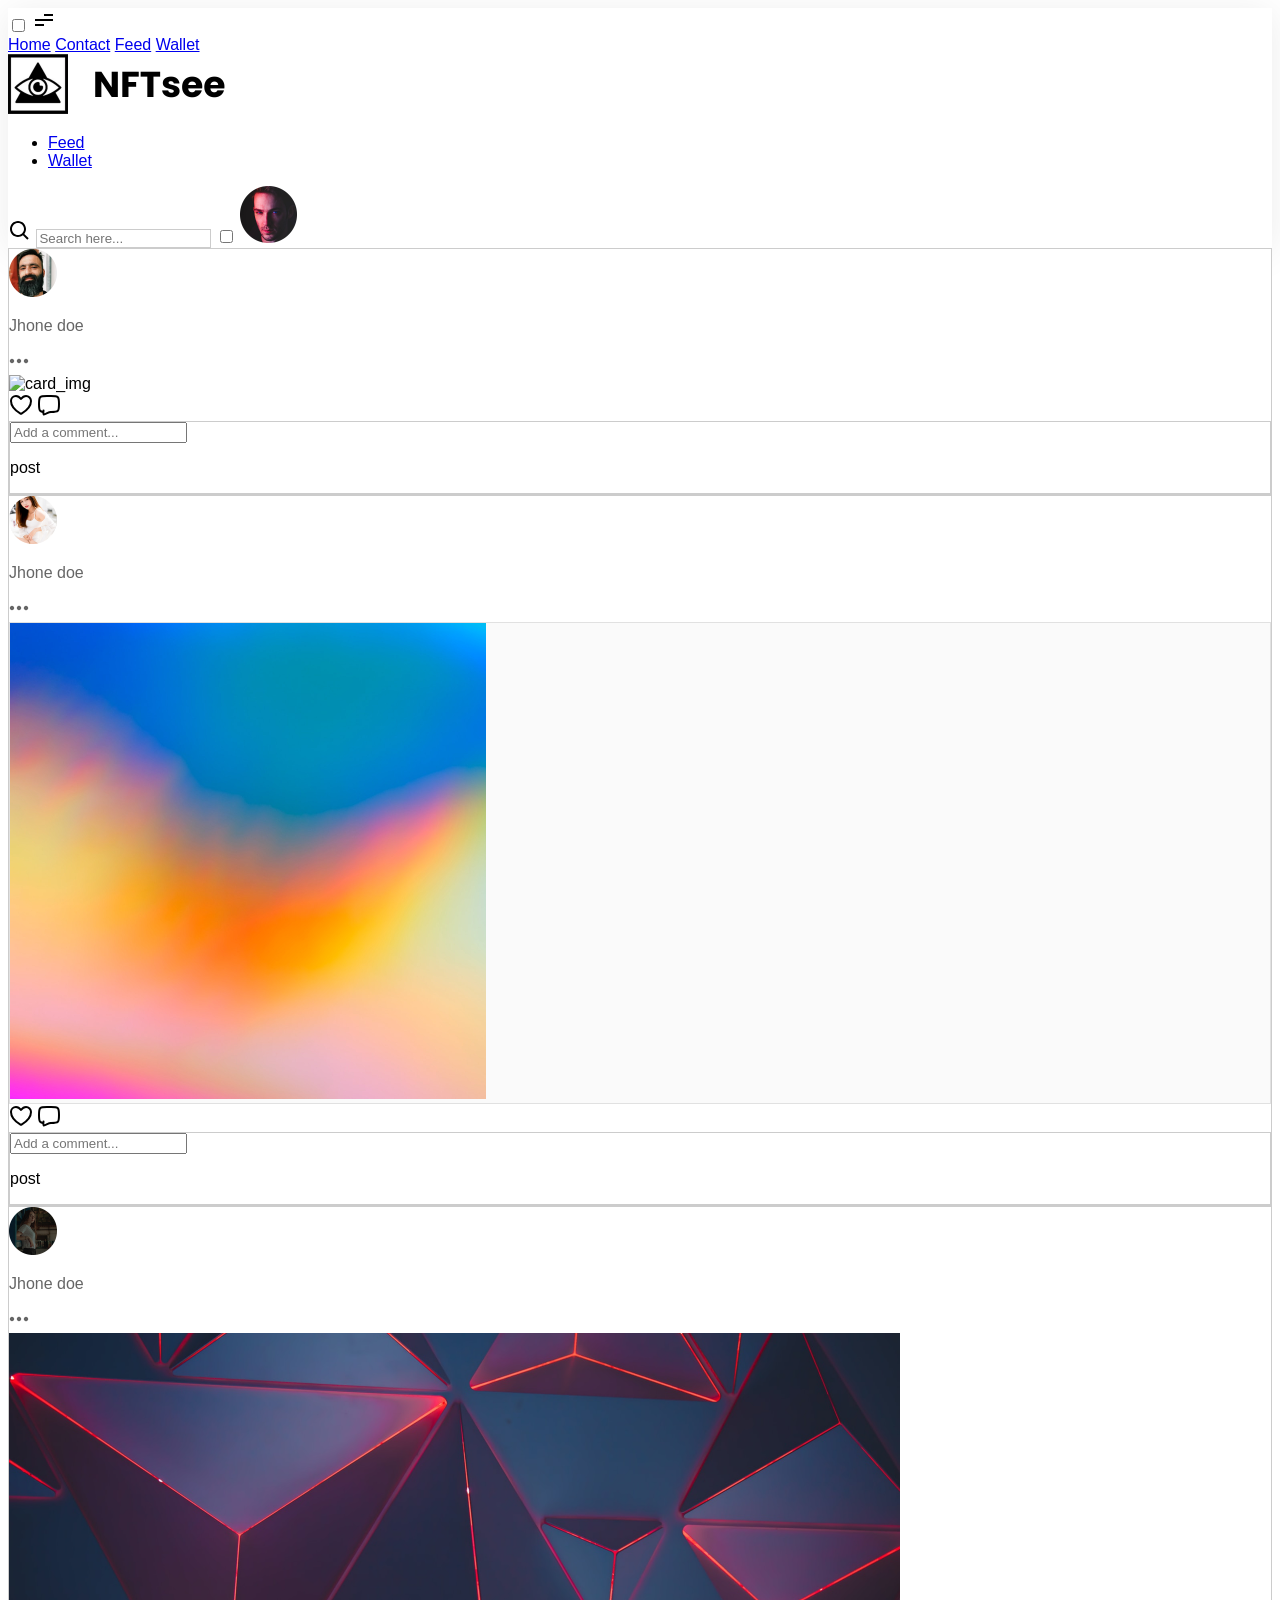
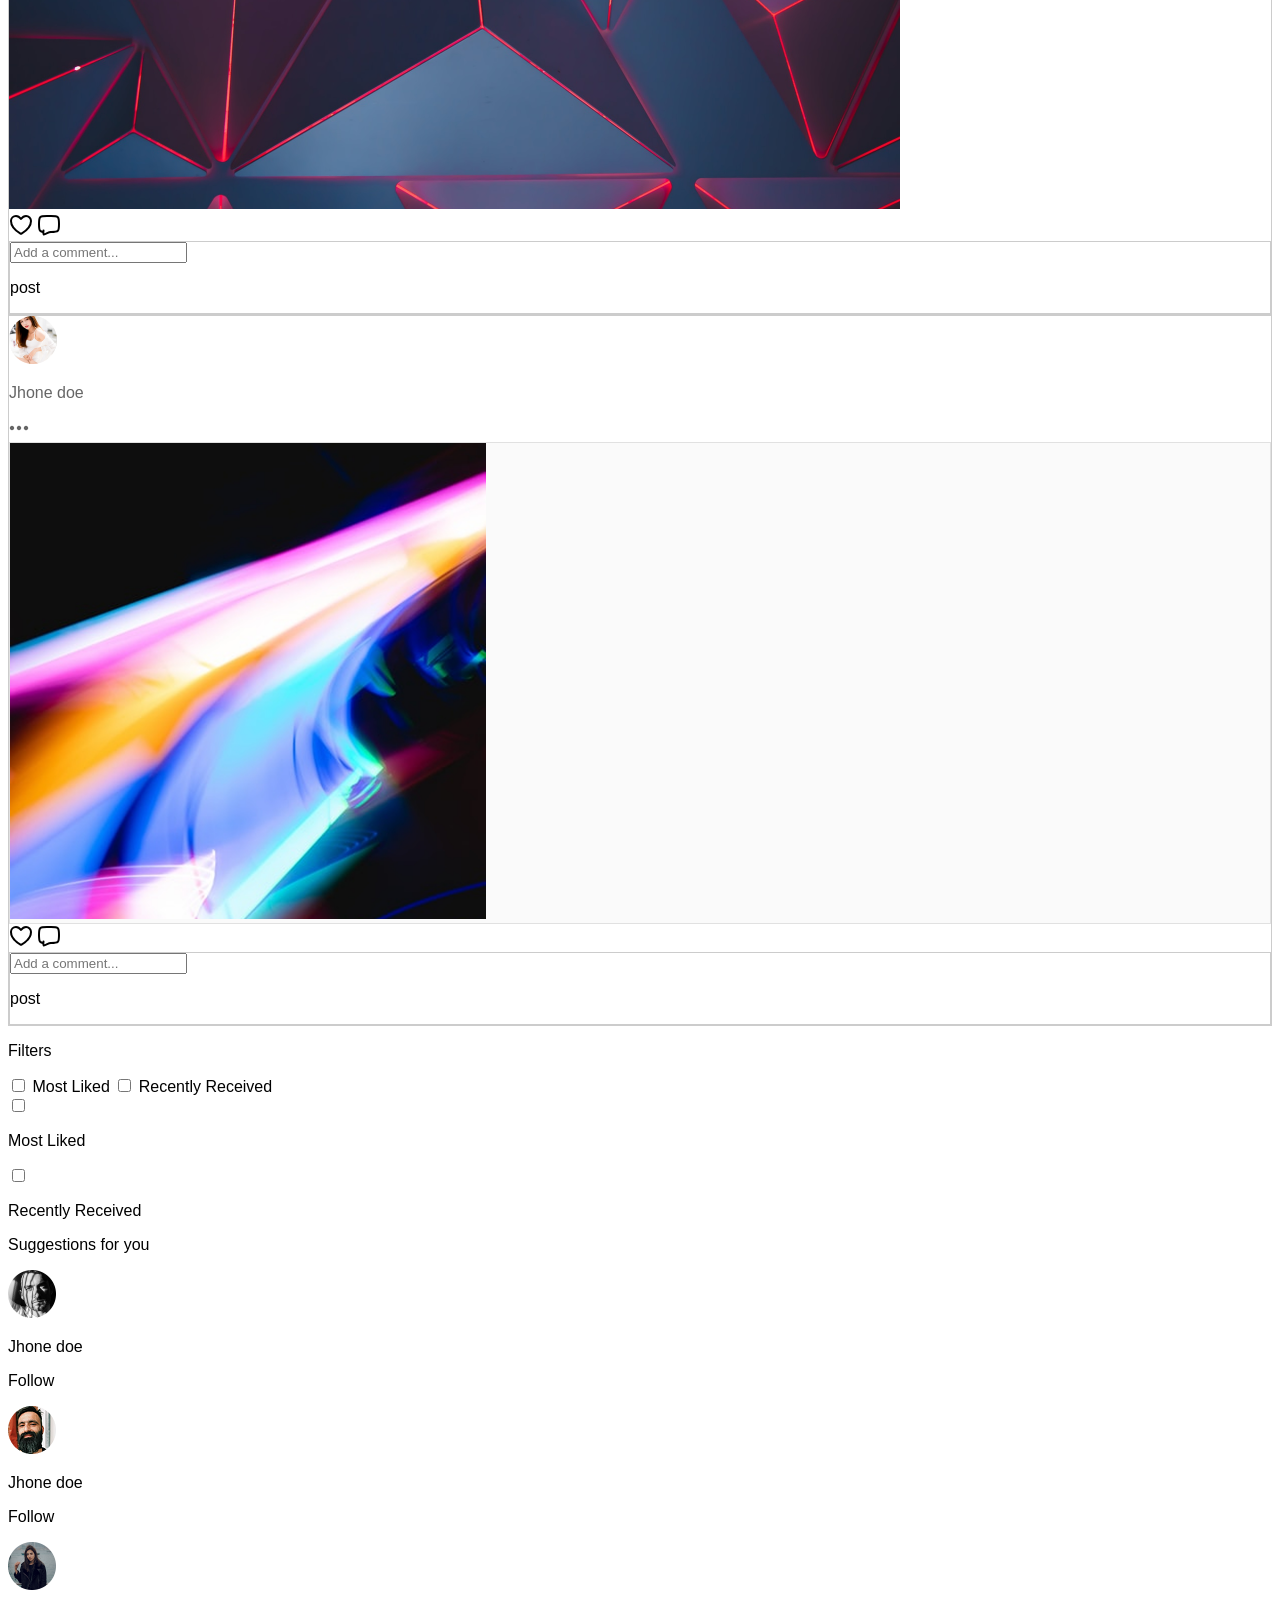
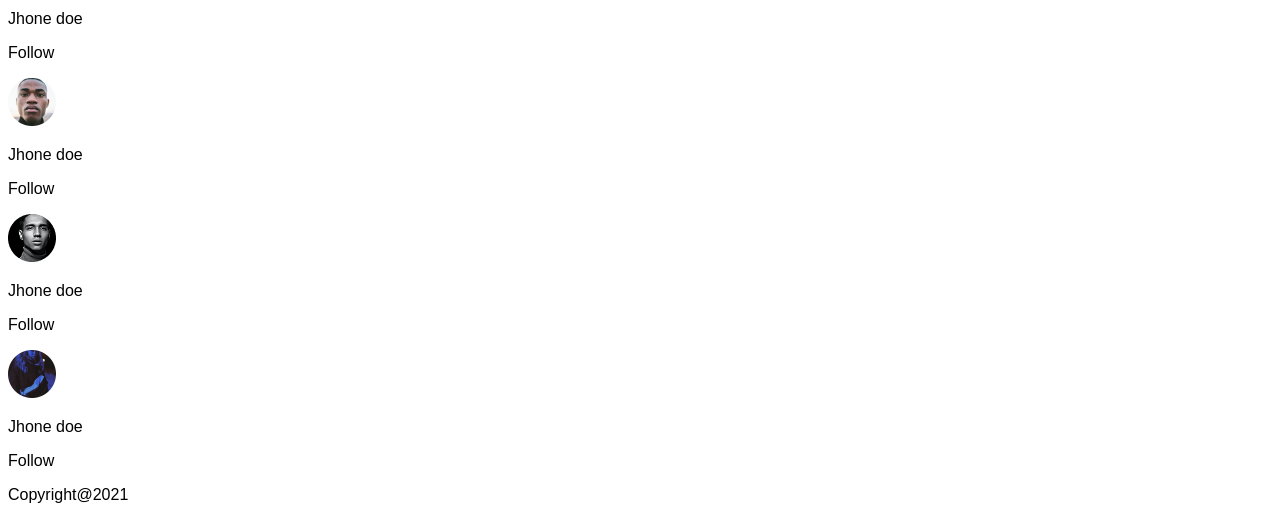
==== index.html @ dd286776 "hover on follow btn changed" ====
<!DOCTYPE html>
<html lang="en">

<head>
    <meta charset="UTF-8">
    <meta name="viewport" content="width=device-width, initial-scale=1.0">
    <title>My Feed</title>
    <link rel="stylesheet" href="assets/css/style.css">
    <link rel="icon" type="images/svg" href="assets/images/favicon.svg">
    <script src="https://cdn.jsdelivr.net/npm/@tailwindcss/browser@4"></script>
</head>

<body class="font-poppins">
    <header class="pt-[17px] pb-[18px] shadow-[0px_4px_35px_0px_#00000014]">
        <div class="container max-w-[1362px] w-full mx-auto px-4  flex items-center justify-between">
            <div class="h-left flex items-center ">
                <!-- hamburg -->
                <!-- <img class="hb lg:hidden mr-2" src="assets/images/hamburg.png" alt="hamburg" width="24" height="24"> -->
                <div class="lg:hidden">
                    <!-- Checkbox -->
                    <input type="checkbox" id="menu-toggle" class="sr-only peer">

                    <!-- Your hamburger image -->
                    <label for="menu-toggle" class="cursor-pointer relative z-[100]">
                        <img class="hb" src="assets/images/hamburg.png" alt="Menu" width="24" height="24">
                    </label>
                    <!-- Full-screen menu -->
                    <div class="hidden peer-checked:flex
               fixed inset-0 z-50
               bg-slate-100
               flex-col items-center justify-center gap-8 w-[50%]">
                        <a href="#"
                            class="opacity-[60%] hover:text-black hover:opacity-[100%] transition duration-300">Home</a>
                        <a href="#"
                            class="opacity-[60%] hover:text-black hover:opacity-[100%] transition duration-300">Contact</a>
                        <a href="#"
                            class="opacity-[60%] hover:text-black hover:opacity-[100%] transition duration-300">Feed</a>
                        <a href="#"
                            class="opacity-[60%] hover:text-black hover:opacity-[100%] transition duration-300">Wallet</a>
                    </div>
                </div>
                <!-- logo -->
                <a href="" class="logo"><img class="lg:w-[218px] h-auto" src="assets/images/logo.png" alt="logo"
                        width="218" height="60"></a>
                <ul
                    class="h-link hidden lg:flex ms-[63px] gap-[59px] text-lg font-normal leading-none tracking-normal ">
                    <li><a class="opacity-[60%] hover:text-black hover:opacity-[100%] transition duration-300"
                            href="#">Feed</a></li>
                    <li><a class="opacity-[60%] hover:text-black hover:opacity-[100%] transition duration-300"
                            href="#">Wallet</a></li>
                </ul>
            </div>
            <div class="h-right flex items-center gap-[25px]">
                <img class="hidden search_icon" src="assets/images/search.svg" alt="search_svg">
                <input
                    class="min-w-[315px] w-full rounded-[25.5px] py-2 px-6 text-lg hidden lg:block font-normal leading-[100%] h-[43px]"
                    type="text" placeholder="Search here...">
                <label
                    class="relative inline-block sm:min-w-[40px] sm:h-[23px] min-w-[25px] h-[14.38px] cursor-pointer">
                    <!-- Checkbox -->
                    <input type="checkbox" class="peer sr-only">
                    <!-- Switch background -->
                    <span
                        class="absolute inset-0 rounded-full bg-[#F0F0F0] transition-colors duration-300 peer-checked:bg-black"></span>
                    <!-- Circle -->
                    <span
                        class="absolute left-[2px] sm:top-[2px] size-[14.38px] sm:size-[19px] rounded-full bg-black transition-transform duration-300 sm:peer-checked:translate-x-[17px] peer-checked:translate-x-[8px]"></span>
                </label>
                <img class="user_img cursor-pointer" src="assets/images/h-img.png" alt="nav_img" width="57" height="57">
            </div>
        </div>
    </header>
    <main class="bg-[#F8F8F8]">
        <div class="main-son container max-w-[1362px] w-full mx-auto flex gap-[40px] px-4 pt-[49px]">
            <div class="m-left flex gap-4 lg:gap-[31px] flex-col">
                <!-- card 1 -->
                <div
                    class=" card container max-w-[951px] px-[29px] pt-[26px] pb-[37px] border-0 border-solid border-[#00000033]">
                    <div class="card-head flex justify-between mb-[33px]">
                        <div class="name-photo flex items-center gap-[17px]">
                            <img class="" src="assets/images/c1.png" alt="Jhone doe" width="48" height="48">
                            <p class="username text-lg leading-[150%]">Jhone doe</p>
                        </div>
                        <img src="assets/images/c1.svg" alt="more_option">
                    </div>
                    <div class="card-body">
                        <img class="max-w-[891px] w-full h-auto" src="assets/images/c1_img2.png" alt="card_img"
                            width="891" height="476">
                        <div class="like-comment flex gap-[21px] mt-[17px] mb-6">
                            <svg width="24" height="24" viewBox="0 0 24 24" fill="none"
                                xmlns="http://www.w3.org/2000/svg">
                                <path
                                    d="M7 3C4.239 3 2 5.216 2 7.95C2 10.157 2.875 15.395 11.488 20.69C11.6423 20.7839 11.8194 20.8335 12 20.8335C12.1806 20.8335 12.3577 20.7839 12.512 20.69C21.125 15.395 22 10.157 22 7.95C22 5.216 19.761 3 17 3C14.239 3 12 6 12 6C12 6 9.761 3 7 3Z"
                                    stroke="black" stroke-width="2" stroke-linecap="round" stroke-linejoin="round" />
                            </svg>
                            <svg width="24" height="24" viewBox="0 0 24 24" fill="none"
                                xmlns="http://www.w3.org/2000/svg">
                                <path
                                    d="M14 19C17.771 19 19.657 19 20.828 17.828C22 16.657 22 14.771 22 11C22 7.229 22 5.343 20.828 4.172C19.657 3 17.771 3 14 3H10C6.229 3 4.343 3 3.172 4.172C2 5.343 2 7.229 2 11C2 14.771 2 16.657 3.172 17.828C3.825 18.482 4.7 18.771 6 18.898"
                                    stroke="black" stroke-width="2" stroke-linecap="round" stroke-linejoin="round" />
                                <path
                                    d="M14 19C12.764 19 11.402 19.5 10.159 20.145C8.161 21.182 7.162 21.701 6.67 21.37C6.178 21.04 6.271 20.015 6.458 17.966L6.5 17.5"
                                    stroke="black" stroke-width="2" stroke-linecap="round" />
                            </svg>
                        </div>
                        <div
                            class="comment max-w-[891px] w-full py-[7px] px-6 font-normal text-lg  flex justify-between rounded-[25.5px]">
                            <input class="outline-none font-normal text-lg leading-[150%]" type="text"
                                placeholder="Add a comment...">
                            <p
                                class="text-[#1A9FFF] font-normal leading-[150%] hover:text-red-600  hover:cursor-pointer transition duration-300 lg:text-lg">
                                post</p>
                        </div>
                    </div>
                </div>
                <!-- card 2 -->
                <div
                    class=" card s-card container max-w-[951px] px-[29px] pt-[25px] pb-[36px] border-0 border-solid border-[#00000033]">
                    <div class="card-head flex justify-between mb-[33px]">
                        <div class="name-photo flex items-center gap-[17px]">
                            <img class="" src="assets/images/c2.png" alt="Jhone doe" width="48" height="48">
                            <p class="username text-lg leading-[150%]">Jhone doe</p>
                        </div>
                        <img src="assets/images/c1.svg" alt="more_option">
                    </div>
                    <div class="card-body">
                        <div class="card_img_parent max-w-[889px] w-full flex justify-center">
                            <img class="" src="assets/images/c2_img2.png" alt="card_img" width="476" height="476">
                        </div>
                        <div class="like-comment flex gap-[21px] mt-[17px] mb-6">
                            <svg width="24" height="24" viewBox="0 0 24 24" fill="none"
                                xmlns="http://www.w3.org/2000/svg">
                                <path
                                    d="M7 3C4.239 3 2 5.216 2 7.95C2 10.157 2.875 15.395 11.488 20.69C11.6423 20.7839 11.8194 20.8335 12 20.8335C12.1806 20.8335 12.3577 20.7839 12.512 20.69C21.125 15.395 22 10.157 22 7.95C22 5.216 19.761 3 17 3C14.239 3 12 6 12 6C12 6 9.761 3 7 3Z"
                                    stroke="black" stroke-width="2" stroke-linecap="round" stroke-linejoin="round" />
                            </svg>
                            <svg width="24" height="24" viewBox="0 0 24 24" fill="none"
                                xmlns="http://www.w3.org/2000/svg">
                                <path
                                    d="M14 19C17.771 19 19.657 19 20.828 17.828C22 16.657 22 14.771 22 11C22 7.229 22 5.343 20.828 4.172C19.657 3 17.771 3 14 3H10C6.229 3 4.343 3 3.172 4.172C2 5.343 2 7.229 2 11C2 14.771 2 16.657 3.172 17.828C3.825 18.482 4.7 18.771 6 18.898"
                                    stroke="black" stroke-width="2" stroke-linecap="round" stroke-linejoin="round" />
                                <path
                                    d="M14 19C12.764 19 11.402 19.5 10.159 20.145C8.161 21.182 7.162 21.701 6.67 21.37C6.178 21.04 6.271 20.015 6.458 17.966L6.5 17.5"
                                    stroke="black" stroke-width="2" stroke-linecap="round" />
                            </svg>


                        </div>
                        <div
                            class="comment max-w-[891px] w-full py-[7px] px-6 font-normal text-lg  flex justify-between rounded-[25.5px]">
                            <input class="outline-none font-normal text-lg leading-[150%]" type="text"
                                placeholder="Add a comment...">
                            <p
                                class="text-[#1A9FFF] font-normal leading-[150%] hover:text-red-600  hover:cursor-pointer transition duration-300">
                                post</p>
                        </div>
                    </div>
                </div>
                <!-- card 3 -->
                <div
                    class=" card container max-w-[951px] px-[29px] pt-[26px] pb-[37px] border-0 border-solid border-[#00000033]">
                    <div class="card-head flex justify-between mb-[33px]">
                        <div class="name-photo flex items-center gap-[17px]">
                            <img class="" src="assets/images/c3.png" alt="Jhone doe" width="48" height="48">
                            <p class="username text-lg leading-[150%]">Jhone doe</p>
                        </div>
                        <img src="assets/images/c1.svg" alt="more_option">
                    </div>
                    <div class="card-body">
                        <img class="max-w-[891px] w-full h-auto" src="assets/images/c3_img2.png" alt="card_img"
                            width="891" height="476">
                        <div class="like-comment flex gap-[21px] mt-[17px] mb-6">
                            <svg width="24" height="24" viewBox="0 0 24 24" fill="none"
                                xmlns="http://www.w3.org/2000/svg">
                                <path
                                    d="M7 3C4.239 3 2 5.216 2 7.95C2 10.157 2.875 15.395 11.488 20.69C11.6423 20.7839 11.8194 20.8335 12 20.8335C12.1806 20.8335 12.3577 20.7839 12.512 20.69C21.125 15.395 22 10.157 22 7.95C22 5.216 19.761 3 17 3C14.239 3 12 6 12 6C12 6 9.761 3 7 3Z"
                                    stroke="black" stroke-width="2" stroke-linecap="round" stroke-linejoin="round" />
                            </svg>
                            <svg width="24" height="24" viewBox="0 0 24 24" fill="none"
                                xmlns="http://www.w3.org/2000/svg">
                                <path
                                    d="M14 19C17.771 19 19.657 19 20.828 17.828C22 16.657 22 14.771 22 11C22 7.229 22 5.343 20.828 4.172C19.657 3 17.771 3 14 3H10C6.229 3 4.343 3 3.172 4.172C2 5.343 2 7.229 2 11C2 14.771 2 16.657 3.172 17.828C3.825 18.482 4.7 18.771 6 18.898"
                                    stroke="black" stroke-width="2" stroke-linecap="round" stroke-linejoin="round" />
                                <path
                                    d="M14 19C12.764 19 11.402 19.5 10.159 20.145C8.161 21.182 7.162 21.701 6.67 21.37C6.178 21.04 6.271 20.015 6.458 17.966L6.5 17.5"
                                    stroke="black" stroke-width="2" stroke-linecap="round" />
                            </svg>
                        </div>
                        <div
                            class="comment max-w-[891px] w-full py-[7px] px-6 font-normal text-lg  flex justify-between rounded-[25.5px]">
                            <input class="outline-none font-normal text-lg leading-[150%]" type="text"
                                placeholder="Add a comment...">
                            <p
                                class="text-[#1A9FFF] font-normal leading-[150%] hover:text-red-600  hover:cursor-pointer transition duration-300">
                                post</p>
                        </div>
                    </div>
                </div>
                <!-- card 4 -->
                <div
                    class=" card s-card container max-w-[951px] px-[29px] pt-[25px] pb-[36px] border-0 border-solid border-[#00000033] mb-[41px] lg:mb-[76px]">
                    <div class="card-head flex justify-between mb-[33px]">
                        <div class="name-photo flex items-center gap-[17px]">
                            <img class="" src="assets/images/c4.png" alt="Jhone doe" width="48" height="48">
                            <p class="username text-lg leading-[150%]">Jhone doe</p>
                        </div>
                        <img src="assets/images/c1.svg" alt="more_option">
                    </div>
                    <div class="card-body">
                        <div class="card_img_parent max-w-[889px] w-full flex justify-center">
                            <img class="" src="assets/images/c4_img2.png" alt="card_img" width="476" height="476">
                        </div>
                        <div class="like-comment flex gap-[21px] mt-[17px] mb-6">
                            <svg width="24" height="24" viewBox="0 0 24 24" fill="none"
                                xmlns="http://www.w3.org/2000/svg">
                                <path
                                    d="M7 3C4.239 3 2 5.216 2 7.95C2 10.157 2.875 15.395 11.488 20.69C11.6423 20.7839 11.8194 20.8335 12 20.8335C12.1806 20.8335 12.3577 20.7839 12.512 20.69C21.125 15.395 22 10.157 22 7.95C22 5.216 19.761 3 17 3C14.239 3 12 6 12 6C12 6 9.761 3 7 3Z"
                                    stroke="black" stroke-width="2" stroke-linecap="round" stroke-linejoin="round" />
                            </svg>
                            <svg width="24" height="24" viewBox="0 0 24 24" fill="none"
                                xmlns="http://www.w3.org/2000/svg">
                                <path
                                    d="M14 19C17.771 19 19.657 19 20.828 17.828C22 16.657 22 14.771 22 11C22 7.229 22 5.343 20.828 4.172C19.657 3 17.771 3 14 3H10C6.229 3 4.343 3 3.172 4.172C2 5.343 2 7.229 2 11C2 14.771 2 16.657 3.172 17.828C3.825 18.482 4.7 18.771 6 18.898"
                                    stroke="black" stroke-width="2" stroke-linecap="round" stroke-linejoin="round" />
                                <path
                                    d="M14 19C12.764 19 11.402 19.5 10.159 20.145C8.161 21.182 7.162 21.701 6.67 21.37C6.178 21.04 6.271 20.015 6.458 17.966L6.5 17.5"
                                    stroke="black" stroke-width="2" stroke-linecap="round" />
                            </svg>
                        </div>
                        <div
                            class="comment max-w-[891px] w-full py-[7px] px-6 font-normal text-lg  flex justify-between rounded-[25.5px]">
                            <input class="outline-none font-normal placeholder:text-lg leading-[150%]" type="text"
                                placeholder="Add a comment...">
                            <p
                                class="text-[#1A9FFF] font-normal leading-[150%] hover:text-red-600  hover:cursor-pointer transition duration-300">
                                post</p>
                        </div>
                    </div>
                </div>

            </div>
            <div class="m-right max-w-[339px] w-full  lg:inline-block sticky top-[49px] h-fit">
                <p class="filter opacity-[60%] text-lg font-normal leading-[100%] mb-[21px]">Filters</p>
                <div class="btns lg:hidden flex gap-[10px]">
                    <label for="btn-checkbox1">
                        <input type="checkbox" class="sr-only peer" id="btn-checkbox1">
                        <span
                            class="px-[12px] py-[5px] text-[#00000099] text-xs bg-[#0000001A] rounded-[25.5px] font-semibold peer-checked:text-white peer-checked:bg-black h-7 inline-block min-w-[88px]">Most
                            Liked</span>
                    </label>
                    <label for="btn-checkbox">
                        <input type="checkbox" class="sr-only peer" id="btn-checkbox">
                        <span
                            class="px-[12px] py-[5px] text-xs text-[#00000099] bg-[#0000001A] rounded-[25.5px] font-semibold peer-checked:text-white peer-checked:bg-black leading-[18px] w-[134px] inline-block h-7">
                            Recently Received</span>
                    </label>

                </div>

                <!-- checkboxes -->
                <!-- 1st checkbox -->
                <label class=" items-center gap-5 cursor-pointer mb-[13px] hidden lg:flex">
                    <input type="checkbox" class="sr-only peer">
                    <div class="checkbox-parent relative w-[28px] h-[28px]">
                        <span class=" big-circle w-7 h-7 rounded-full bg-[#DFDFDF] z-0 absolute"></span>
                        <span
                            class="small-circle w-[14px] circle h-[14px] rounded-full bg-white z-10 absolute left-[7px] top-[7px] ">
                    </div>
                    <p class="font-normal text-lg leading-[100%] opacity-[60%]">Most Liked</p>
                </label>
                <!-- 2nd checkbox -->
                <label class="lg:flex items-center gap-5 cursor-pointer hidden ">
                    <input type="checkbox" class="sr-only peer">
                    <div class="checkbox-parent relative w-[28px] h-[28px]">
                        <span class=" big-circle w-7 h-7 rounded-full bg-[#DFDFDF] z-0 absolute"></span>
                        <span
                            class="small-circle w-[14px] circle h-[14px] rounded-full bg-white z-10 absolute left-[7px] top-[7px] ">
                    </div>
                    <p class="font-normal text-lg leading-[100%] opacity-[60%]">Recently Received</p>
                </label>

                <div class="sug mt-[39px]">
                    <p class="font-normal opacity-[60%] text-lg leading-[100%] mb-[22px]">Suggestions for you</p>
                    <div class="users gap-4 flex flex-col">
                        <div class="user flex items-center max-w-[339px] w-full justify-between .">
                            <div class="photo-name flex items-center gap-[17px]">
                                <img src="assets/images/user1.png" alt="user_photo" height="48" width="48">
                                <p class="username text-xs lg:text-lg ">Jhone doe</p>
                            </div>
                            <p
                                class="follow text-[#1A9FFF] font-normal text-lg  hover:text-red-600 hover:cursor-pointer transition duration-300 leading-[100%]">
                                Follow</p>
                        </div>
                        <div class="user flex items-center max-w-[339px] w-full justify-between .">
                            <div class="photo-name flex items-center gap-[17px]">
                                <img src="assets/images/user2.png" alt="user_photo" height="48" width="48">
                                <p class="username text-xs lg:text-lg ">Jhone doe</p>
                            </div>
                            <p
                                class="follow text-[#1A9FFF] font-normal text-lg  hover:text-red-600 hover:cursor-pointer transition duration-300 leading-[100%]">
                                Follow</p>
                        </div>
                        <div class="user flex items-center max-w-[339px] w-full justify-between .">
                            <div class="photo-name flex items-center gap-[17px]">
                                <img src="assets/images/user3.png" alt="user_photo" height="48" width="48">
                                <p class="username text-xs lg:text-lg ">Jhone doe</p>
                            </div>
                            <p
                                class="follow text-[#1A9FFF] font-normal text-lg leading-[100%] hover:text-red-600 hover:cursor-pointer transition duration-300">
                                Follow</p>
                        </div>
                        <div class="user flex items-center max-w-[339px] w-full justify-between .">
                            <div class="photo-name flex items-center gap-[17px]">
                                <img src="assets/images/user4.png" alt="user_photo" height="48" width="48">
                                <p class="username text-xs lg:text-lg ">Jhone doe</p>
                            </div>
                            <p
                                class="follow text-[#1A9FFF] font-normal text-lg leading-[100%] hover:text-red-600 hover:cursor-pointer transition duration-300">
                                Follow</p>
                        </div>
                        <div class="user flex items-center max-w-[339px] w-full justify-between .">
                            <div class="photo-name flex items-center gap-[17px]">
                                <img src="assets/images/user5.png" alt="user_photo" height="48" width="48">
                                <p class="username text-xs lg:text-lg ">Jhone doe</p>
                            </div>
                            <p
                                class="follow text-[#1A9FFF] font-normal text-lg leading-[100%] hover:text-red-600 hover:cursor-pointer transition duration-300">
                                Follow</p>
                        </div>
                        <div class="user flex items-center max-w-[339px] w-full justify-between .">
                            <div class="photo-name flex items-center gap-[17px]">
                                <img src="assets/images/user6.png" alt="user_photo" height="48" width="48">
                                <p class="username text-xs lg:text-lg   ">Jhone doe</p>
                            </div>
                            <p
                                class="follow text-[#1A9FFF] font-normal text-lg leading-[100%] hover:text-red-600 hover:cursor-pointer transition duration-300">
                                Follow</p>
                        </div>
                    </div>
                </div>
                <!-- copywrite -->
                <p
                    class="hidden lg:block copywrite cursor-pointer opacity-[60%] mt-[42px] text-sm leading-[150%] font-normal tracking-wider">
                    Copyright@2021</p>
            </div>
        </div>
    </main>


</body>

</html>
---- assets/css/style.css ----
@import url(root.css);

body {
  color: var(--text-color);
}
/* header section */

header {
  box-shadow: 0px 4px 35px 0px #00000014;
}
.h-right input {
  border: 1px solid #00000033;
  outline: none;
}
/* cards */
.comment {
  border: 1px solid #00000033;
}

.card {
  border: 1px solid #00000033;
  background: var(--white);
}

.card .username {
  opacity: 60%;
}

.peer:checked ~ .checkbox-parent .big-circle {
  background-color: #1a9fff !important;
  opacity: 10%;
}
.peer:checked ~ .checkbox-parent .small-circle {
  background-color: #1a9fff !important;
}
img {
  max-width: 100%;
  height: auto;
}
.card_img_parent {
  border: 1px solid #0000001a;
  background-color: #fafafa;
}
@media (max-width: 1023px) {
  /* header  */
  .search_icon {
    display: inline-block;
    width: 32px;
    height: 32px;
  }
  .hb {
    width: 50px;
    height: 50px;
  }
  .h-left {
    gap: 22px;
  }
  /* main below 1024 */
  .main-son {
    display: flex;
    flex-direction: column-reverse;
  }
  .m-right {
    position: static;
    max-width: 100%;
  }
  .users {
    flex-direction: row;
    gap: 8px;
    overflow-x: auto;
    overflow-y: hidden;
    /* max-width: 100% !important; */
    /* width: 100%; */
  }
  .user {
    flex-direction: column;
    max-width: 119px !important;
    width: 100% !important;
    border: 1px solid #00000033;
    padding: 19px 27px 14px 28px;
    gap: 1px;
    background: var(--white);
  }
  .photo-name {
    flex-direction: column;
    gap: 9px;
    text-align: center;
    min-width: 64px;
    width: 100%;
    font-weight: 400;
  }

  .photo-name .username {
    line-height: 150% !important;
  }

  .m-righ .user .username {
    font-size: 12px;
  }

  .user .follow {
    font-size: 12px;
    line-height: 150%;
  }
  .user .follow:hover {
    transition: 0.2s;
    color: red;
    cursor: pointer;
  }

  .btns span {
    font-weight: 600;
    font-size: 12px;
    line-height: 150%;
    vertical-align: middle;
    /* color: #000; */
    /* opacity: 60%; */
    /* color: ; */
  }
}

@media (max-width: 640px) {
  /* header below 1024 */
  header {
    padding-top: 9px;
    padding-bottom: 9px;
  }
  .logo img {
    width: 109.11px;
    height: 32px;
  }
  .h-left {
    gap: 18px;
  }
  .hb {
    width: 24px;
    height: 24px;
    margin-right: 0;
  }
  /* header right side  */
  .search_icon {
    display: inline-block;
    width: 24px;
    height: 24px;
  }
  .h-right .user_img {
    width: 32px;
    height: 32px;
  }
  /* main below 640 */
  .main-son {
    padding-top: 16px !important;
    padding: 0%;
    gap: 16px;
  }
  .m-left {
    padding-left: 16px;
    padding-right: 16px;
  }
  .m-right {
    padding-left: 16px;
  }

  .filter {
    margin-bottom: 7px;
  }

  /* btns below 640 */
  .btns span {
    font-weight: 600;
    font-size: 12px;
    line-height: 150%;
    vertical-align: middle;
    /* opacity: 60%; */
  }

  /* user suggestion */
  .sug {
    margin-top: 16px;
  }

  .sug > p,
  .filter {
    font-size: 12px;
    font-weight: 400;
    line-height: 150%;
    margin-bottom: 16px;
  }

  .filter {
    margin-bottom: 7px;
    line-height: 150%;
  }

  /* card below 640 */
  .card {
    padding: 13px 16px 18px 11px;
  }
  .card-head {
    margin-bottom: 13px;
  }
  .card-head .name-photo img {
    width: 32px;
    height: 32px;
  }
  .card-head .username {
    font-size: 12px;
  }
  .card > img {
    width: 12px;
    height: 12px;
  }
  .card_img_parent {
    border: none;
    margin-bottom: 1px;
  }
  .card .like-comment {
    margin-top: 12px;
    margin-bottom: 22px;
  }
  .card .like-comment svg {
    width: 16px;
    height: 16px;
  }
  .card-body .comment {
    font-size: 12px;
    padding: 7px 15px 7px 15px !important;
  }

  .s-card {
    padding-bottom: 22px;
    padding-top: 12px;
  }
}
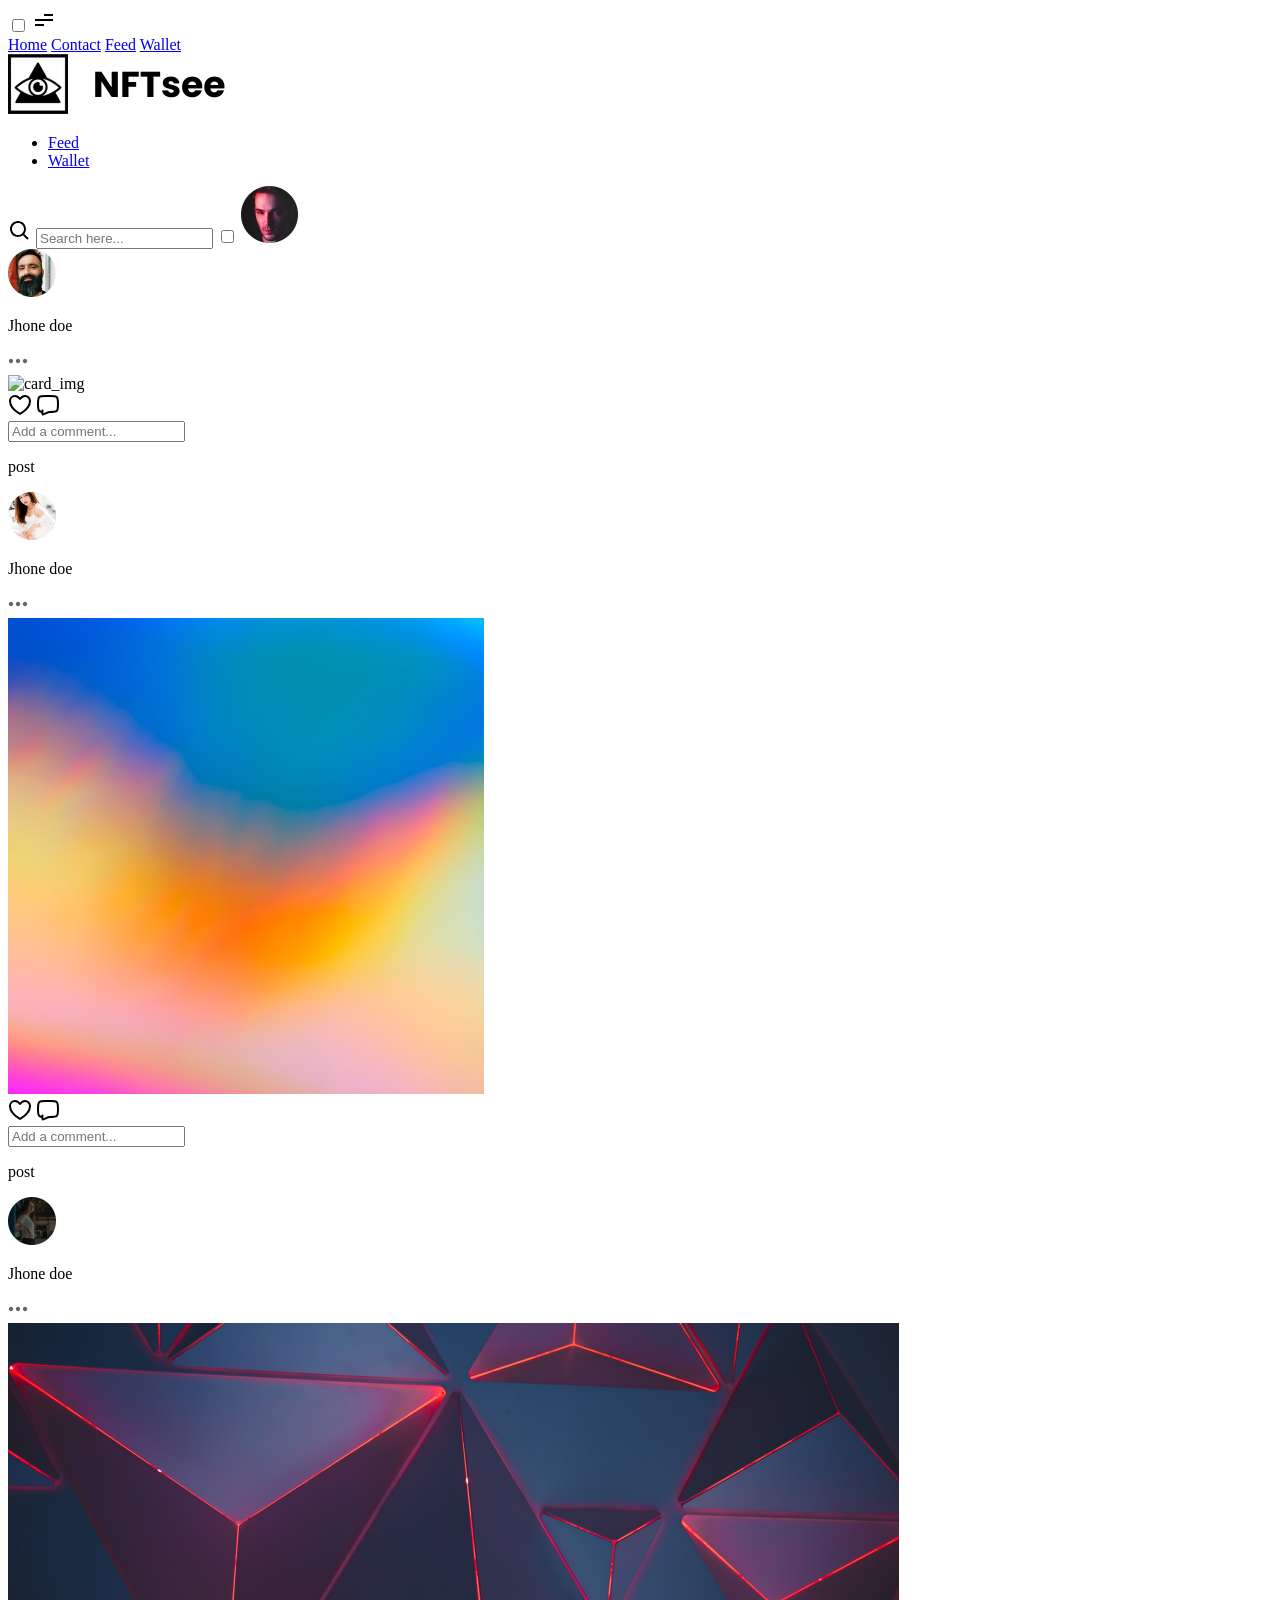
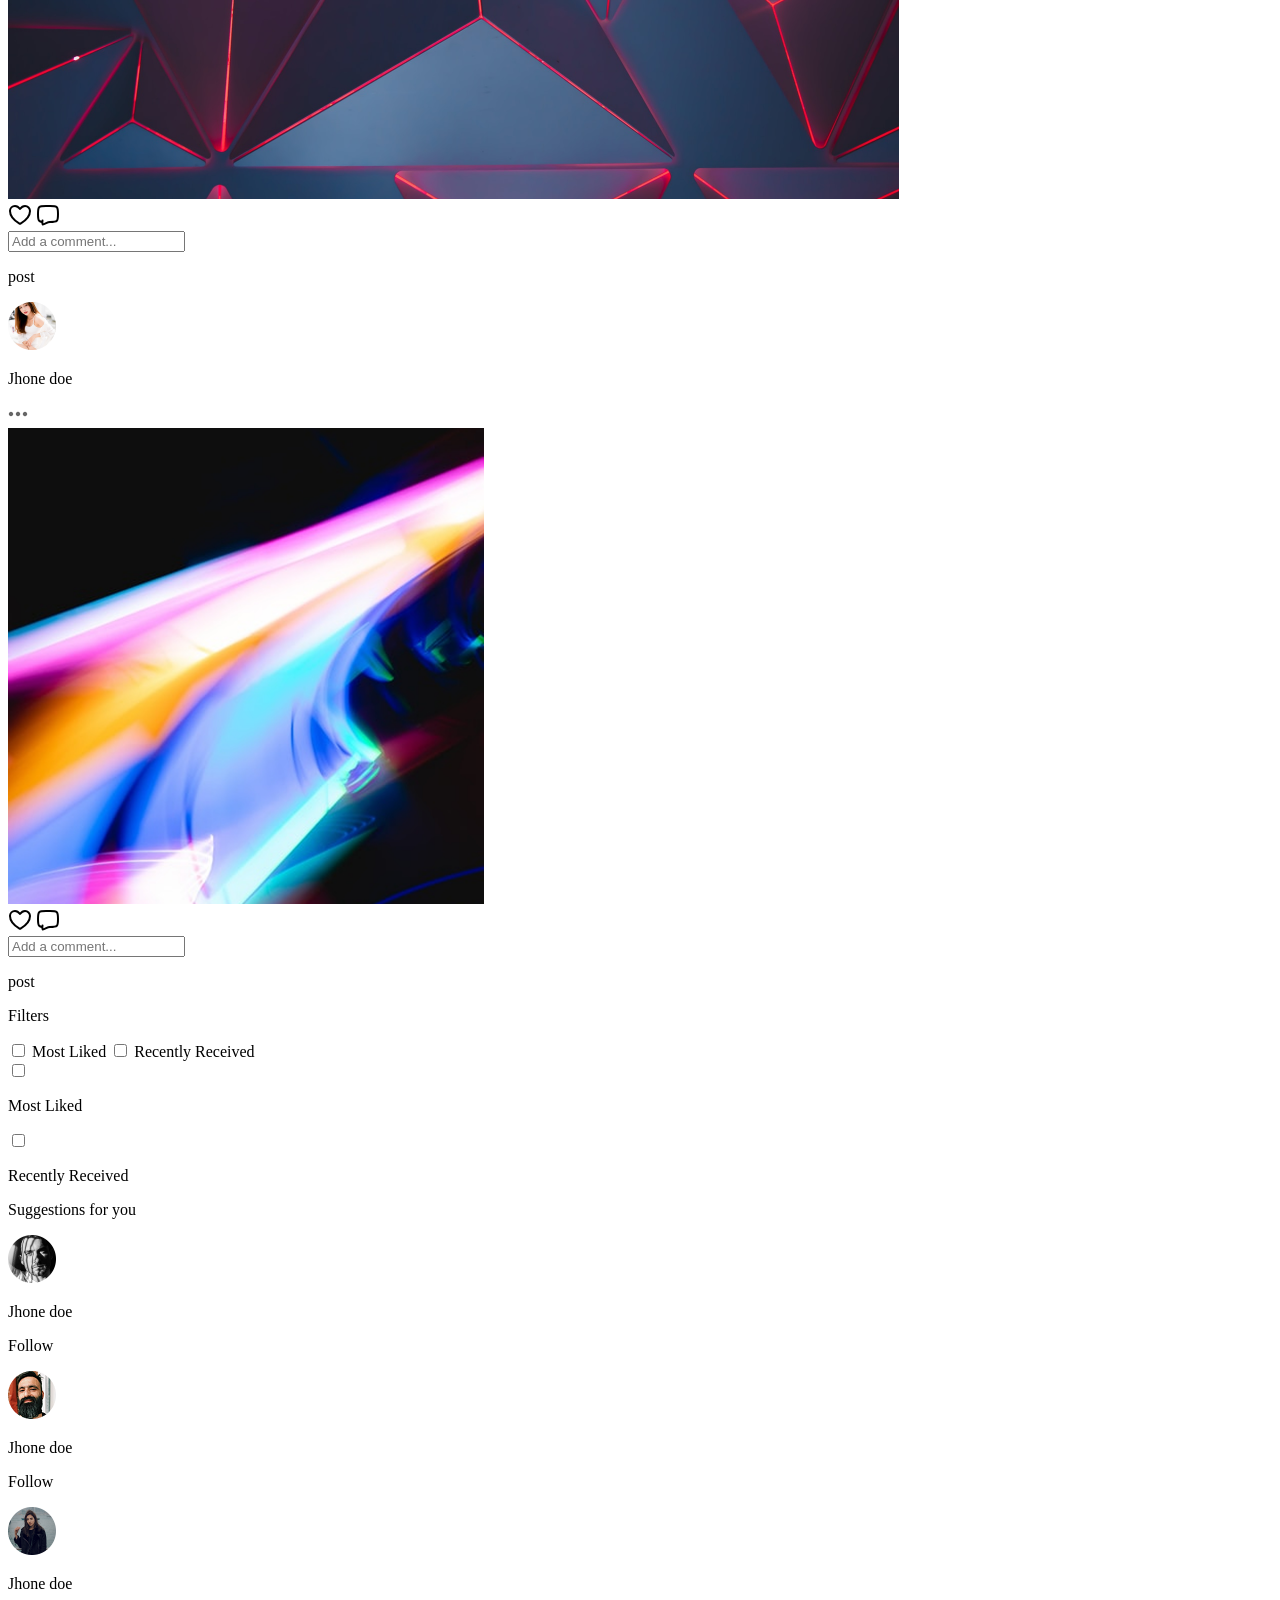
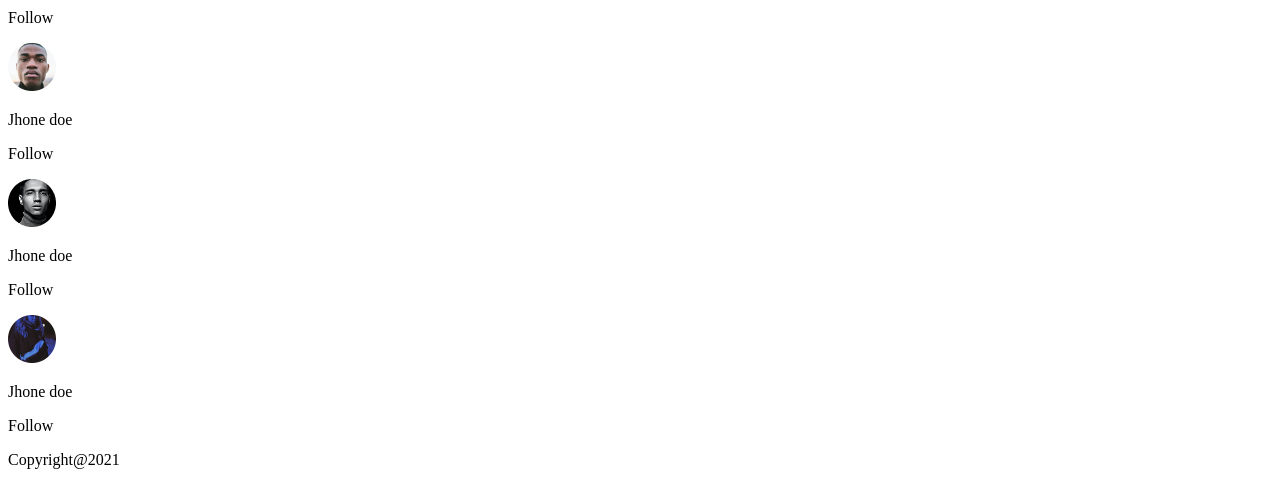
==== commit bee90093: "adding new line" ====
--- a/index.html
+++ b/index.html
@@ -8,57 +8,86 @@
     <link rel="stylesheet" href="assets/css/style.css">
     <link rel="icon" type="images/svg" href="assets/images/favicon.svg">
     <script src="https://cdn.jsdelivr.net/npm/@tailwindcss/browser@4"></script>
+    <style type="text/tailwindcss">
+        @import "tailwindcss";  
+        @import url("https://fonts.googleapis.com/css2?family=Poppins:ital,wght@0,100;0,200;0,300;0,400;0,500;0,600;0,700;0,800;0,900;1,100;1,200;1,300;1,400;1,500;1,600;1,700;1,800;1,900&display=swap");
+        @theme {
+             --font-poppins: "Poppins", sans-serif;
+             /* using in color like text-blue bg-red etc */
+             --color-custom-blue: #1A9FFF;
+             /* only for spacing in mt pt p m in gap  etc */
+             --spacing-custom-18 :18px;
+             --spacing-custom-17 :17px;
+             --spacing-custom-25 :25px;
+             /* for shadows only */
+             --shadow-header: 0px 4px 35px 0px #00000014;
+             /* it will use inside mx-w-...  */
+             --container-header: 1362px;
+             --z-100:100;
+             /* leading or line-height in percentage */
+             --leading-100:100%;
+             --leading-150:150%;
+             --leading-133:133%;
+        }
+
+            .peer:checked ~ .checkbox-parent .big-circle {
+               background-color: #1a9fff !important;
+               opacity: 10%;
+            }
+            .peer:checked ~ .checkbox-parent .small-circle {
+              background-color: #1a9fff !important;
+            }
+    </style>
 </head>
 
 <body class="font-poppins">
-    <header class="pt-[17px] pb-[18px] shadow-[0px_4px_35px_0px_#00000014]">
-        <div class="container max-w-[1362px] w-full mx-auto px-4  flex items-center justify-between">
-            <div class="h-left flex items-center ">
-                <!-- hamburg -->
-                <!-- <img class="hb lg:hidden mr-2" src="assets/images/hamburg.png" alt="hamburg" width="24" height="24"> -->
+    <header class="pt-custom-17 pb-custom-18 shadow-header max-sm:pt-[9px] max-sm:pb-[9px]">
+        <div class="container max-w-header w-full mx-auto px-4  flex items-center justify-between">
+            <div class="h-left max-lg:gap-[22px] flex items-center max-sm:gap-[18px]">
                 <div class="lg:hidden">
                     <!-- Checkbox -->
                     <input type="checkbox" id="menu-toggle" class="sr-only peer">
-
                     <!-- Your hamburger image -->
-                    <label for="menu-toggle" class="cursor-pointer relative z-[100]">
-                        <img class="hb" src="assets/images/hamburg.png" alt="Menu" width="24" height="24">
+                    <label for="menu-toggle" class="cursor-pointer relative z-100">
+                        <img class="hb max-lg:w-[50px] max-lg:h-[50px] max-sm:w-6 max-sm:h-6 max-sm:mr-0"
+                            src="assets/images/hamburg.png" alt="Menu" width="24" height="24">
                     </label>
                     <!-- Full-screen menu -->
                     <div class="hidden peer-checked:flex
-               fixed inset-0 z-50
-               bg-slate-100
-               flex-col items-center justify-center gap-8 w-[50%]">
+                    fixed inset-0 z-50
+                    bg-slate-100
+                    flex-col items-center justify-center gap-8 w-1/2">
                         <a href="#"
-                            class="opacity-[60%] hover:text-black hover:opacity-[100%] transition duration-300">Home</a>
+                            class="opacity-60 hover:text-black hover:opacity-100 transition duration-300">Home</a>
                         <a href="#"
-                            class="opacity-[60%] hover:text-black hover:opacity-[100%] transition duration-300">Contact</a>
+                            class="opacity-60 hover:text-black hover:opacity-100 transition duration-300">Contact</a>
                         <a href="#"
-                            class="opacity-[60%] hover:text-black hover:opacity-[100%] transition duration-300">Feed</a>
+                            class="opacity-60 hover:text-black hover:opacity-100 transition duration-300">Feed</a>
                         <a href="#"
-                            class="opacity-[60%] hover:text-black hover:opacity-[100%] transition duration-300">Wallet</a>
+                            class="opacity-60 hover:text-black hover:opacity-100 transition duration-300">Wallet</a>
                     </div>
                 </div>
                 <!-- logo -->
-                <a href="" class="logo"><img class="lg:w-[218px] h-auto" src="assets/images/logo.png" alt="logo"
-                        width="218" height="60"></a>
+                <a href="" class="logo"><img class="lg:w-[218px] h-auto max-sm:w-[109.11px] max-sm:h-[32px] "
+                        src="assets/images/logo.png" alt="logo" width="218" height="60"></a>
                 <ul
                     class="h-link hidden lg:flex ms-[63px] gap-[59px] text-lg font-normal leading-none tracking-normal ">
-                    <li><a class="opacity-[60%] hover:text-black hover:opacity-[100%] transition duration-300"
+                    <li><a class="opacity-60 hover:text-black hover:opacity-100 transition duration-300"
                             href="#">Feed</a></li>
-                    <li><a class="opacity-[60%] hover:text-black hover:opacity-[100%] transition duration-300"
+                    <li><a class="opacity-60 hover:text-black hover:opacity-100 transition duration-300"
                             href="#">Wallet</a></li>
                 </ul>
             </div>
             <div class="h-right flex items-center gap-[25px]">
-                <img class="hidden search_icon" src="assets/images/search.svg" alt="search_svg">
+                <img class="hidden search_icon max-sm:inline-block max-sm:w-6 max-sm:h-6 max-lg:inline-block max-lg:w-8 max-lg:h-8"
+                    src="assets/images/search.svg" alt="search_svg" height="24" width="24">
                 <input
-                    class="min-w-[315px] w-full rounded-[25.5px] py-2 px-6 text-lg hidden lg:block font-normal leading-[100%] h-[43px]"
+                    class="min-w-[315px] w-full rounded-[25.5px] py-2 px-6 text-lg hidden lg:block font-normal leading-100 h-[43px] border border-[#00000033] outline-none"
                     type="text" placeholder="Search here...">
                 <label
                     class="relative inline-block sm:min-w-[40px] sm:h-[23px] min-w-[25px] h-[14.38px] cursor-pointer">
                     <!-- Checkbox -->
-                    <input type="checkbox" class="peer sr-only">
+                    <input class="border border-[#00000033] outline-none" type="checkbox" class="peer sr-only">
                     <!-- Switch background -->
                     <span
                         class="absolute inset-0 rounded-full bg-[#F0F0F0] transition-colors duration-300 peer-checked:bg-black"></span>
@@ -66,28 +95,31 @@
                     <span
                         class="absolute left-[2px] sm:top-[2px] size-[14.38px] sm:size-[19px] rounded-full bg-black transition-transform duration-300 sm:peer-checked:translate-x-[17px] peer-checked:translate-x-[8px]"></span>
                 </label>
-                <img class="user_img cursor-pointer" src="assets/images/h-img.png" alt="nav_img" width="57" height="57">
+                <img class="user_img cursor-pointer max-sm:w-8 max-sm:h-8 border border-[#00000033] outline-none"
+                    src="assets/images/h-img.png" alt="nav_img" width="57" height="57">
             </div>
         </div>
     </header>
     <main class="bg-[#F8F8F8]">
-        <div class="main-son container max-w-[1362px] w-full mx-auto flex gap-[40px] px-4 pt-[49px]">
-            <div class="m-left flex gap-4 lg:gap-[31px] flex-col">
+        <div
+            class="main-son max-lg:flex max-lg:flex-col-reverse container max-w-[1362px] w-full mx-auto flex gap-[40px] px-4 pt-[49px] max-sm:!pt-4 max-sm:p-0 max-sm:gap-4">
+            <div class="m-left flex gap-4 lg:gap-[31px] flex-col max-sm:pl-4 max-sm:pr-4">
                 <!-- card 1 -->
                 <div
-                    class=" card container max-w-[951px] px-[29px] pt-[26px] pb-[37px] border-0 border-solid border-[#00000033]">
-                    <div class="card-head flex justify-between mb-[33px]">
+                    class=" card container max-w-[951px] px-[29px] pt-[26px] pb-[37px] border-0 border-solid border-[#00000033] max-sm:pt-[13px] max-sm:pr-4 max-sm:pb-[18px] max-sm:pl-[11px]">
+                    <div class="card-head flex justify-between mb-[33px] max-sm:mb-[13px]">
                         <div class="name-photo flex items-center gap-[17px]">
-                            <img class="" src="assets/images/c1.png" alt="Jhone doe" width="48" height="48">
-                            <p class="username text-lg leading-[150%]">Jhone doe</p>
+                            <img class="max-sm:w-8 max-sm:h-8" src="assets/images/c1.png" alt="Jhone doe" width="48"
+                                height="48">
+                            <p class="username opacity-60 text-lg leading-150  max-sm:text-xs">Jhone doe</p>
                         </div>
                         <img src="assets/images/c1.svg" alt="more_option">
                     </div>
                     <div class="card-body">
                         <img class="max-w-[891px] w-full h-auto" src="assets/images/c1_img2.png" alt="card_img"
                             width="891" height="476">
-                        <div class="like-comment flex gap-[21px] mt-[17px] mb-6">
-                            <svg width="24" height="24" viewBox="0 0 24 24" fill="none"
+                        <div class="like-comment max-sm:mt-3 max-sm:mb-[22px] flex gap-[21px] mt-[17px] mb-6">
+                            <svg class="max-sm:w-4 max-sm:h-4" width="24" height="24" viewBox="0 0 24 24" fill="none"
                                 xmlns="http://www.w3.org/2000/svg">
                                 <path
                                     d="M7 3C4.239 3 2 5.216 2 7.95C2 10.157 2.875 15.395 11.488 20.69C11.6423 20.7839 11.8194 20.8335 12 20.8335C12.1806 20.8335 12.3577 20.7839 12.512 20.69C21.125 15.395 22 10.157 22 7.95C22 5.216 19.761 3 17 3C14.239 3 12 6 12 6C12 6 9.761 3 7 3Z"
@@ -104,31 +136,33 @@
                             </svg>
                         </div>
                         <div
-                            class="comment max-w-[891px] w-full py-[7px] px-6 font-normal text-lg  flex justify-between rounded-[25.5px]">
-                            <input class="outline-none font-normal text-lg leading-[150%]" type="text"
+                            class="comment max-w-[891px] w-full py-[7px] px-6 font-normal text-lg  flex justify-between rounded-[25.5px] max-sm:!px-[15px] max-sm:!py-[7px] max-sm:text-xs border border-[#00000033]">
+                            <input class="outline-none font-normal text-lg leading-150" type="text"
                                 placeholder="Add a comment...">
                             <p
-                                class="text-[#1A9FFF] font-normal leading-[150%] hover:text-red-600  hover:cursor-pointer transition duration-300 lg:text-lg">
+                                class="text-custom-blue font-normal leading-150 hover:text-red-600  hover:cursor-pointer transition duration-300 lg:text-lg">
                                 post</p>
                         </div>
                     </div>
                 </div>
                 <!-- card 2 -->
                 <div
-                    class=" card s-card container max-w-[951px] px-[29px] pt-[25px] pb-[36px] border-0 border-solid border-[#00000033]">
-                    <div class="card-head flex justify-between mb-[33px]">
+                    class=" card s-card container max-w-[951px] px-[29px] pt-[25px] pb-[36px] border-0 border-solid border-[#00000033] max-sm:pt-[13px] max-sm:pr-4 max-sm:pb-[18px] max-sm:pl-[11px] max-sm:pt-3 max-sm:pb-[22px]">
+                    <div class="card-head flex justify-between mb-[33px] max-sm:mb-[13px]">
                         <div class="name-photo flex items-center gap-[17px]">
-                            <img class="" src="assets/images/c2.png" alt="Jhone doe" width="48" height="48">
-                            <p class="username text-lg leading-[150%]">Jhone doe</p>
+                            <img class="max-sm:w-8 max-sm:h-8" src="assets/images/c2.png" alt="Jhone doe" width="48"
+                                height="48">
+                            <p class="username text-lg leading-150 opacity-60 max-sm:text-xs">Jhone doe</p>
                         </div>
                         <img src="assets/images/c1.svg" alt="more_option">
                     </div>
                     <div class="card-body">
-                        <div class="card_img_parent max-w-[889px] w-full flex justify-center">
+                        <div
+                            class="card_img_parent max-w-[889px] w-full flex justify-center max-sm:border-0 max-sm:mb-px">
                             <img class="" src="assets/images/c2_img2.png" alt="card_img" width="476" height="476">
                         </div>
-                        <div class="like-comment flex gap-[21px] mt-[17px] mb-6">
-                            <svg width="24" height="24" viewBox="0 0 24 24" fill="none"
+                        <div class="like-comment max-sm:mt-3 max-sm:mb-[22px] flex gap-[21px] mt-[17px] mb-6">
+                            <svg class="max-sm:w-4 max-sm:h-4" width="24" height="24" viewBox="0 0 24 24" fill="none"
                                 xmlns="http://www.w3.org/2000/svg">
                                 <path
                                     d="M7 3C4.239 3 2 5.216 2 7.95C2 10.157 2.875 15.395 11.488 20.69C11.6423 20.7839 11.8194 20.8335 12 20.8335C12.1806 20.8335 12.3577 20.7839 12.512 20.69C21.125 15.395 22 10.157 22 7.95C22 5.216 19.761 3 17 3C14.239 3 12 6 12 6C12 6 9.761 3 7 3Z"
@@ -147,30 +181,31 @@
 
                         </div>
                         <div
-                            class="comment max-w-[891px] w-full py-[7px] px-6 font-normal text-lg  flex justify-between rounded-[25.5px]">
-                            <input class="outline-none font-normal text-lg leading-[150%]" type="text"
+                            class="comment max-w-[891px] w-full py-[7px] px-6 font-normal text-lg  flex justify-between rounded-[25.5px] max-sm:!px-[15px] max-sm:!py-[7px] max-sm:text-xs border border-[#00000033]">
+                            <input class="outline-none font-normal text-lg leading-150" type="text"
                                 placeholder="Add a comment...">
                             <p
-                                class="text-[#1A9FFF] font-normal leading-[150%] hover:text-red-600  hover:cursor-pointer transition duration-300">
+                                class="text-custom-blue font-normal leading-150 hover:text-red-600  hover:cursor-pointer transition duration-300">
                                 post</p>
                         </div>
                     </div>
                 </div>
                 <!-- card 3 -->
                 <div
-                    class=" card container max-w-[951px] px-[29px] pt-[26px] pb-[37px] border-0 border-solid border-[#00000033]">
-                    <div class="card-head flex justify-between mb-[33px]">
+                    class=" card container max-w-[951px] px-[29px] pt-[26px] pb-[37px] border-0 border-solid border-[#00000033] max-sm:pt-[13px] max-sm:pr-4 max-sm:pb-[18px] max-sm:pl-[11px]">
+                    <div class="card-head flex justify-between mb-[33px] max-sm:mb-[13px]">
                         <div class="name-photo flex items-center gap-[17px]">
-                            <img class="" src="assets/images/c3.png" alt="Jhone doe" width="48" height="48">
-                            <p class="username text-lg leading-[150%]">Jhone doe</p>
+                            <img class="max-sm:w-8 max-sm:h-8" src="assets/images/c3.png" alt="Jhone doe" width="48"
+                                height="48">
+                            <p class="username text-lg leading-150 opacity-60 max-sm:text-xs">Jhone doe</p>
                         </div>
                         <img src="assets/images/c1.svg" alt="more_option">
                     </div>
                     <div class="card-body">
                         <img class="max-w-[891px] w-full h-auto" src="assets/images/c3_img2.png" alt="card_img"
                             width="891" height="476">
-                        <div class="like-comment flex gap-[21px] mt-[17px] mb-6">
-                            <svg width="24" height="24" viewBox="0 0 24 24" fill="none"
+                        <div class="like-comment max-sm:mt-3 max-sm:mb-[22px] flex gap-[21px] mt-[17px] mb-6">
+                            <svg class="max-sm:w-4 max-sm:h-4" width="24" height="24" viewBox="0 0 24 24" fill="none"
                                 xmlns="http://www.w3.org/2000/svg">
                                 <path
                                     d="M7 3C4.239 3 2 5.216 2 7.95C2 10.157 2.875 15.395 11.488 20.69C11.6423 20.7839 11.8194 20.8335 12 20.8335C12.1806 20.8335 12.3577 20.7839 12.512 20.69C21.125 15.395 22 10.157 22 7.95C22 5.216 19.761 3 17 3C14.239 3 12 6 12 6C12 6 9.761 3 7 3Z"
@@ -187,31 +222,33 @@
                             </svg>
                         </div>
                         <div
-                            class="comment max-w-[891px] w-full py-[7px] px-6 font-normal text-lg  flex justify-between rounded-[25.5px]">
-                            <input class="outline-none font-normal text-lg leading-[150%]" type="text"
+                            class="comment max-w-[891px] w-full py-[7px] px-6 font-normal text-lg  flex justify-between rounded-[25.5px] max-sm:!px-[15px] max-sm:!py-[7px] max-sm:text-xs border border-[#00000033]">
+                            <input class="outline-none font-normal text-lg leading-150" type="text"
                                 placeholder="Add a comment...">
                             <p
-                                class="text-[#1A9FFF] font-normal leading-[150%] hover:text-red-600  hover:cursor-pointer transition duration-300">
+                                class="text-custom-blue font-normal leading-150 hover:text-red-600  hover:cursor-pointer transition duration-300">
                                 post</p>
                         </div>
                     </div>
                 </div>
                 <!-- card 4 -->
                 <div
-                    class=" card s-card container max-w-[951px] px-[29px] pt-[25px] pb-[36px] border-0 border-solid border-[#00000033] mb-[41px] lg:mb-[76px]">
-                    <div class="card-head flex justify-between mb-[33px]">
+                    class=" card s-card container max-w-[951px] px-[29px] pt-[25px] pb-[36px] border-0 border-solid border-[#00000033] mb-[41px] lg:mb-[76px] max-sm:pt-[13px] max-sm:pr-4 max-sm:pb-[18px] max-sm:pl-[11px] ">
+                    <div class="card-head flex justify-between mb-[33px] max-sm:mb-[13px]">
                         <div class="name-photo flex items-center gap-[17px]">
-                            <img class="" src="assets/images/c4.png" alt="Jhone doe" width="48" height="48">
-                            <p class="username text-lg leading-[150%]">Jhone doe</p>
-                        </div>
-                        <img src="assets/images/c1.svg" alt="more_option">
+                            <img class="max-sm:w-8 max-sm:h-8" src="assets/images/c4.png" alt="Jhone doe" width="48"
+                                height="48">
+                            <p class="username text-lg leading-150 opacity-60 max-sm:text-xs">Jhone doe</p>
+                        </div>
+                        <img class="max-sm:size-3" src="assets/images/c1.svg" alt="more_option">
                     </div>
                     <div class="card-body">
-                        <div class="card_img_parent max-w-[889px] w-full flex justify-center">
+                        <div
+                            class="card_img_parent max-w-[889px] w-full flex justify-center max-sm:border-0 max-sm:mb-px">
                             <img class="" src="assets/images/c4_img2.png" alt="card_img" width="476" height="476">
                         </div>
-                        <div class="like-comment flex gap-[21px] mt-[17px] mb-6">
-                            <svg width="24" height="24" viewBox="0 0 24 24" fill="none"
+                        <div class="like-comment max-sm:mt-3 max-sm:mb-[22px] flex gap-[21px] mt-[17px] mb-6">
+                            <svg class="max-sm:w-4 max-sm:h-4" width="24" height="24" viewBox="0 0 24 24" fill="none"
                                 xmlns="http://www.w3.org/2000/svg">
                                 <path
                                     d="M7 3C4.239 3 2 5.216 2 7.95C2 10.157 2.875 15.395 11.488 20.69C11.6423 20.7839 11.8194 20.8335 12 20.8335C12.1806 20.8335 12.3577 20.7839 12.512 20.69C21.125 15.395 22 10.157 22 7.95C22 5.216 19.761 3 17 3C14.239 3 12 6 12 6C12 6 9.761 3 7 3Z"
@@ -228,24 +265,26 @@
                             </svg>
                         </div>
                         <div
-                            class="comment max-w-[891px] w-full py-[7px] px-6 font-normal text-lg  flex justify-between rounded-[25.5px]">
-                            <input class="outline-none font-normal placeholder:text-lg leading-[150%]" type="text"
+                            class="comment max-w-[891px] w-full py-[7px] px-6 font-normal text-lg  flex justify-between rounded-[25.5px] max-sm:!px-[15px] max-sm:!py-[7px] max-sm:text-xs border border-[#00000033]">
+                            <input class="outline-none font-normal placeholder:text-lg leading-150" type="text"
                                 placeholder="Add a comment...">
                             <p
-                                class="text-[#1A9FFF] font-normal leading-[150%] hover:text-red-600  hover:cursor-pointer transition duration-300">
+                                class="text-custom-blue font-normal leading-150 hover:text-red-600  hover:cursor-pointer transition duration-300">
                                 post</p>
                         </div>
                     </div>
                 </div>
 
             </div>
-            <div class="m-right max-w-[339px] w-full  lg:inline-block sticky top-[49px] h-fit">
-                <p class="filter opacity-[60%] text-lg font-normal leading-[100%] mb-[21px]">Filters</p>
+            <div class="m-right max-w-[339px] w-full  lg:inline-block sticky top-[49px] h-fit max-sm:pl-4">
+                <p
+                    class="filter opacity-60 text-lg font-normal leading-100 mb-[21px]  max-sm:mb-[7px] max-sm:text-xs max-sm:font-normal max-sm:leading-150">
+                    Filters</p>
                 <div class="btns lg:hidden flex gap-[10px]">
                     <label for="btn-checkbox1">
                         <input type="checkbox" class="sr-only peer" id="btn-checkbox1">
                         <span
-                            class="px-[12px] py-[5px] text-[#00000099] text-xs bg-[#0000001A] rounded-[25.5px] font-semibold peer-checked:text-white peer-checked:bg-black h-7 inline-block min-w-[88px]">Most
+                            class="px-[12px] py-[5px] text-[#00000099] text-xs bg-[#0000001A] rounded-[25.5px] font-semibold peer-checked:text-white peer-checked:bg-black h-7 inline-block min-w-[88px] max-lg:text-xs max-lg:font-semibold max-lg:leading-[150%] align-middle">Most
                             Liked</span>
                     </label>
                     <label for="btn-checkbox">
@@ -266,7 +305,7 @@
                         <span
                             class="small-circle w-[14px] circle h-[14px] rounded-full bg-white z-10 absolute left-[7px] top-[7px] ">
                     </div>
-                    <p class="font-normal text-lg leading-[100%] opacity-[60%]">Most Liked</p>
+                    <p class="font-normal text-lg leading-100 opacity-60">Most Liked</p>
                 </label>
                 <!-- 2nd checkbox -->
                 <label class="lg:flex items-center gap-5 cursor-pointer hidden ">
@@ -276,71 +315,122 @@
                         <span
                             class="small-circle w-[14px] circle h-[14px] rounded-full bg-white z-10 absolute left-[7px] top-[7px] ">
                     </div>
-                    <p class="font-normal text-lg leading-[100%] opacity-[60%]">Recently Received</p>
+                    <p class="font-normal text-lg leading-100 opacity-60">Recently Received</p>
                 </label>
 
-                <div class="sug mt-[39px]">
-                    <p class="font-normal opacity-[60%] text-lg leading-[100%] mb-[22px]">Suggestions for you</p>
-                    <div class="users gap-4 flex flex-col">
-                        <div class="user flex items-center max-w-[339px] w-full justify-between .">
-                            <div class="photo-name flex items-center gap-[17px]">
+                <div class="sug mt-[39px] max-sm:mt-4">
+                    <p
+                        class="font-normal opacity-60 text-lg leading-100 mb-[22px] max-sm:mb-4 max-sm:text-xs max-sm:font-normal max-sm:leading-[150%]">
+                        Suggestions for you</p>
+                    <div
+                        class="users gap-4 flex flex-col  max-lg:flex-row max-lg:gap-2 max-lg:overflow-x-auto max-lg:overflow-y-hidden">
+                        <div class="flex items-center max-w-[339px] w-full justify-between max-lg:flex-col
+         max-lg:!max-w-[119px]
+         max-lg:!w-full
+         max-lg:border
+         max-lg:border-[#00000033]
+         max-lg:pt-[19px]
+         max-lg:pr-[27px]
+         max-lg:pb-[14px]
+         max-lg:pl-[28px]
+         max-lg:gap-px
+         max-lg:bg-[var(--white)]">
+                            <div class="photo-name
+         max-lg:flex-col
+         max-lg:gap-[9px]
+         max-lg:text-center
+         max-lg:min-w-16
+         max-lg:w-full
+         max-lg:font-normal flex items-center gap-[17px]">
                                 <img src="assets/images/user1.png" alt="user_photo" height="48" width="48">
-                                <p class="username text-xs lg:text-lg ">Jhone doe</p>
-                            </div>
-                            <p
-                                class="follow text-[#1A9FFF] font-normal text-lg  hover:text-red-600 hover:cursor-pointer transition duration-300 leading-[100%]">
-                                Follow</p>
-                        </div>
-                        <div class="user flex items-center max-w-[339px] w-full justify-between .">
-                            <div class="photo-name flex items-center gap-[17px]">
+                                <p class="username text-xs lg:text-lg max-lg:!leading-[150%]">Jhone doe</p>
+                            </div>
+                            <p
+                                class="follow text-xs leading-[150%] transition-colors duration-200 hover:text-red-500 hover:cursor-pointertext-custom-blue font-normal text-lg  hover:text-red-600 hover:cursor-pointer transition duration-300 leading-100">
+                                Follow</p>
+                        </div>
+                        <div class="max-lg:flex-col
+         max-lg:!max-w-[119px]
+         max-lg:!w-full
+         max-lg:border
+         max-lg:border-[#00000033]
+         max-lg:pt-[19px]
+         max-lg:pr-[27px]
+         max-lg:pb-[14px]
+         max-lg:pl-[28px]
+         max-lg:gap-px
+         max-lg:bg-[var(--white)]flex items-center max-w-[339px] w-full justify-between .">
+                            <div class="photo-name
+         max-lg:flex-col
+         max-lg:gap-[9px]
+         max-lg:text-center
+         max-lg:min-w-16
+         max-lg:w-full
+         max-lg:font-normal flex items-center gap-[17px]">
                                 <img src="assets/images/user2.png" alt="user_photo" height="48" width="48">
-                                <p class="username text-xs lg:text-lg ">Jhone doe</p>
-                            </div>
-                            <p
-                                class="follow text-[#1A9FFF] font-normal text-lg  hover:text-red-600 hover:cursor-pointer transition duration-300 leading-[100%]">
-                                Follow</p>
-                        </div>
-                        <div class="user flex items-center max-w-[339px] w-full justify-between .">
-                            <div class="photo-name flex items-center gap-[17px]">
+                                <p class="username text-xs lg:text-lg max-lg:!leading-[150%]">Jhone doe</p>
+                            </div>
+                            <p
+                                class="follow text-xs leading-[150%] transition-colors duration-200 hover:text-red-500 hover:cursor-pointertext-custom-blue font-normal text-lg  hover:text-red-600 hover:cursor-pointer transition duration-300 leading-100">
+                                Follow</p>
+                        </div>
+                        <div class="max-lg:flex-col
+         max-lg:!max-w-[119px]
+         max-lg:!w-full
+         max-lg:border
+         max-lg:border-[#00000033]
+         max-lg:pt-[19px]
+         max-lg:pr-[27px]
+         max-lg:pb-[14px]
+         max-lg:pl-[28px]
+         max-lg:gap-px
+         max-lg:bg-[var(--white)]flex items-center max-w-[339px] w-full justify-between .">
+                            <div class="photo-name
+         max-lg:flex-col
+         max-lg:gap-[9px]
+         max-lg:text-center
+         max-lg:min-w-16
+         max-lg:w-full
+         max-lg:font-normal flex items-center gap-[17px]">
                                 <img src="assets/images/user3.png" alt="user_photo" height="48" width="48">
-                                <p class="username text-xs lg:text-lg ">Jhone doe</p>
-                            </div>
-                            <p
-                                class="follow text-[#1A9FFF] font-normal text-lg leading-[100%] hover:text-red-600 hover:cursor-pointer transition duration-300">
-                                Follow</p>
-                        </div>
-                        <div class="user flex items-center max-w-[339px] w-full justify-between .">
-                            <div class="photo-name flex items-center gap-[17px]">
+                                <p class="username text-xs lg:text-lg max-lg:!leading-[150%]">Jhone doe</p>
+                            </div>
+                            <p
+                                class="follow text-xs leading-[150%]  hover:text-red-500 hover:cursor-pointertext-custom-blue font-normal lg:text-lg leading-100  hover:cursor-pointer transition duration-300">
+                                Follow</p>
+                        </div>
+                        <div class="max-lg:flex-col max-lg:!max-w-[119px] max-lg:!w-full  max-lg:border max-lg:border-[#00000033]  max-lg:pt-[19px]  max-lg:pr-[27px]  max-lg:pb-[14px]  max-lg:pl-[28px]  max-lg:gap-px  max-lg:bg-[var(--white)]flex items-center max-w-[339px] w-full justify-between .">
+                            <div class="photo-name  max-lg:flex-col  max-lg:gap-[9px]  max-lg:text-center  max-lg:min-w-16  max-lg:w-full  max-lg:font-normal flex items-center gap-[17px]">
                                 <img src="assets/images/user4.png" alt="user_photo" height="48" width="48">
                                 <p class="username text-xs lg:text-lg ">Jhone doe</p>
                             </div>
                             <p
-                                class="follow text-[#1A9FFF] font-normal text-lg leading-[100%] hover:text-red-600 hover:cursor-pointer transition duration-300">
-                                Follow</p>
-                        </div>
-                        <div class="user flex items-center max-w-[339px] w-full justify-between .">
-                            <div class="photo-name flex items-center gap-[17px]">
+                                class="follow text-xs leading-[150%] transition-colors duration-200 hover:text-red-500 hover:cursor-pointertext-custom-blue font-normal text-lg leading-100 hover:text-red-600 hover:cursor-pointer transition duration-300">
+                                Follow</p>
+                        </div>
+                        <div class="max-lg:flex-col max-lg:!max-w-[119px] max-lg:!w-full max-lg:border max-lg:border-[#00000033] max-lg:pt-[19px] max-lg:pr-[27px] max-lg:pb-[14px] max-lg:pl-[28px] max-lg:gap-px max-lg:bg-[var(--white)]flex items-center max-w-[339px] w-full justify-between .">
+                            <div class="photo-name max-lg:flex-col max-lg:gap-[9px] max-lg:text-center max-lg:min-w-16 max-lg:w-full max-lg:font-normal flex items-center gap-[17px]">
                                 <img src="assets/images/user5.png" alt="user_photo" height="48" width="48">
                                 <p class="username text-xs lg:text-lg ">Jhone doe</p>
                             </div>
                             <p
-                                class="follow text-[#1A9FFF] font-normal text-lg leading-[100%] hover:text-red-600 hover:cursor-pointer transition duration-300">
-                                Follow</p>
-                        </div>
-                        <div class="user flex items-center max-w-[339px] w-full justify-between .">
-                            <div class="photo-name flex items-center gap-[17px]">
+                                class="follow text-xs leading-[150%] transition-colors duration-200 hover:text-red-500 hover:cursor-pointertext-custom-blue font-normal text-lg leading-100 hover:text-red-600 hover:cursor-pointer transition duration-300">
+                                Follow</p>
+                        </div>
+                        <div class="max-lg:flex-col max-lg:!max-w-[119px] max-lg:!w-full max-lg:border  max-lg:border-[#00000033] max-lg:pt-[19px] max-lg:pr-[27px] max-lg:pb-[14px] max-lg:pl-[28px] max-lg:gap-px max-lg:bg-[var(--white)]flex items-center max-w-[339px] w-full justify-between .">
+                            <div class="photo-name max-lg:flex-col max-lg:gap-[9px] max-lg:text-center max-lg:min-w-16 max-lg:w-full max-lg:font-normal flex items-center gap-[17px]">
                                 <img src="assets/images/user6.png" alt="user_photo" height="48" width="48">
                                 <p class="username text-xs lg:text-lg   ">Jhone doe</p>
                             </div>
                             <p
-                                class="follow text-[#1A9FFF] font-normal text-lg leading-[100%] hover:text-red-600 hover:cursor-pointer transition duration-300">
+                                class="follow text-xs leading-[150%]   hover:cursor-pointertext-custom-blue font-normal lg:text-lg leading-100 hover:text-red-600 hover:cursor-pointer transition duration-300">
                                 Follow</p>
                         </div>
                     </div>
                 </div>
                 <!-- copywrite -->
                 <p
-                    class="hidden lg:block copywrite cursor-pointer opacity-[60%] mt-[42px] text-sm leading-[150%] font-normal tracking-wider">
+                    class="hidden lg:block copywrite cursor-pointer opacity-60 mt-[42px] text-sm leading-150 font-normal tracking-wider">
                     Copyright@2021</p>
             </div>
         </div>
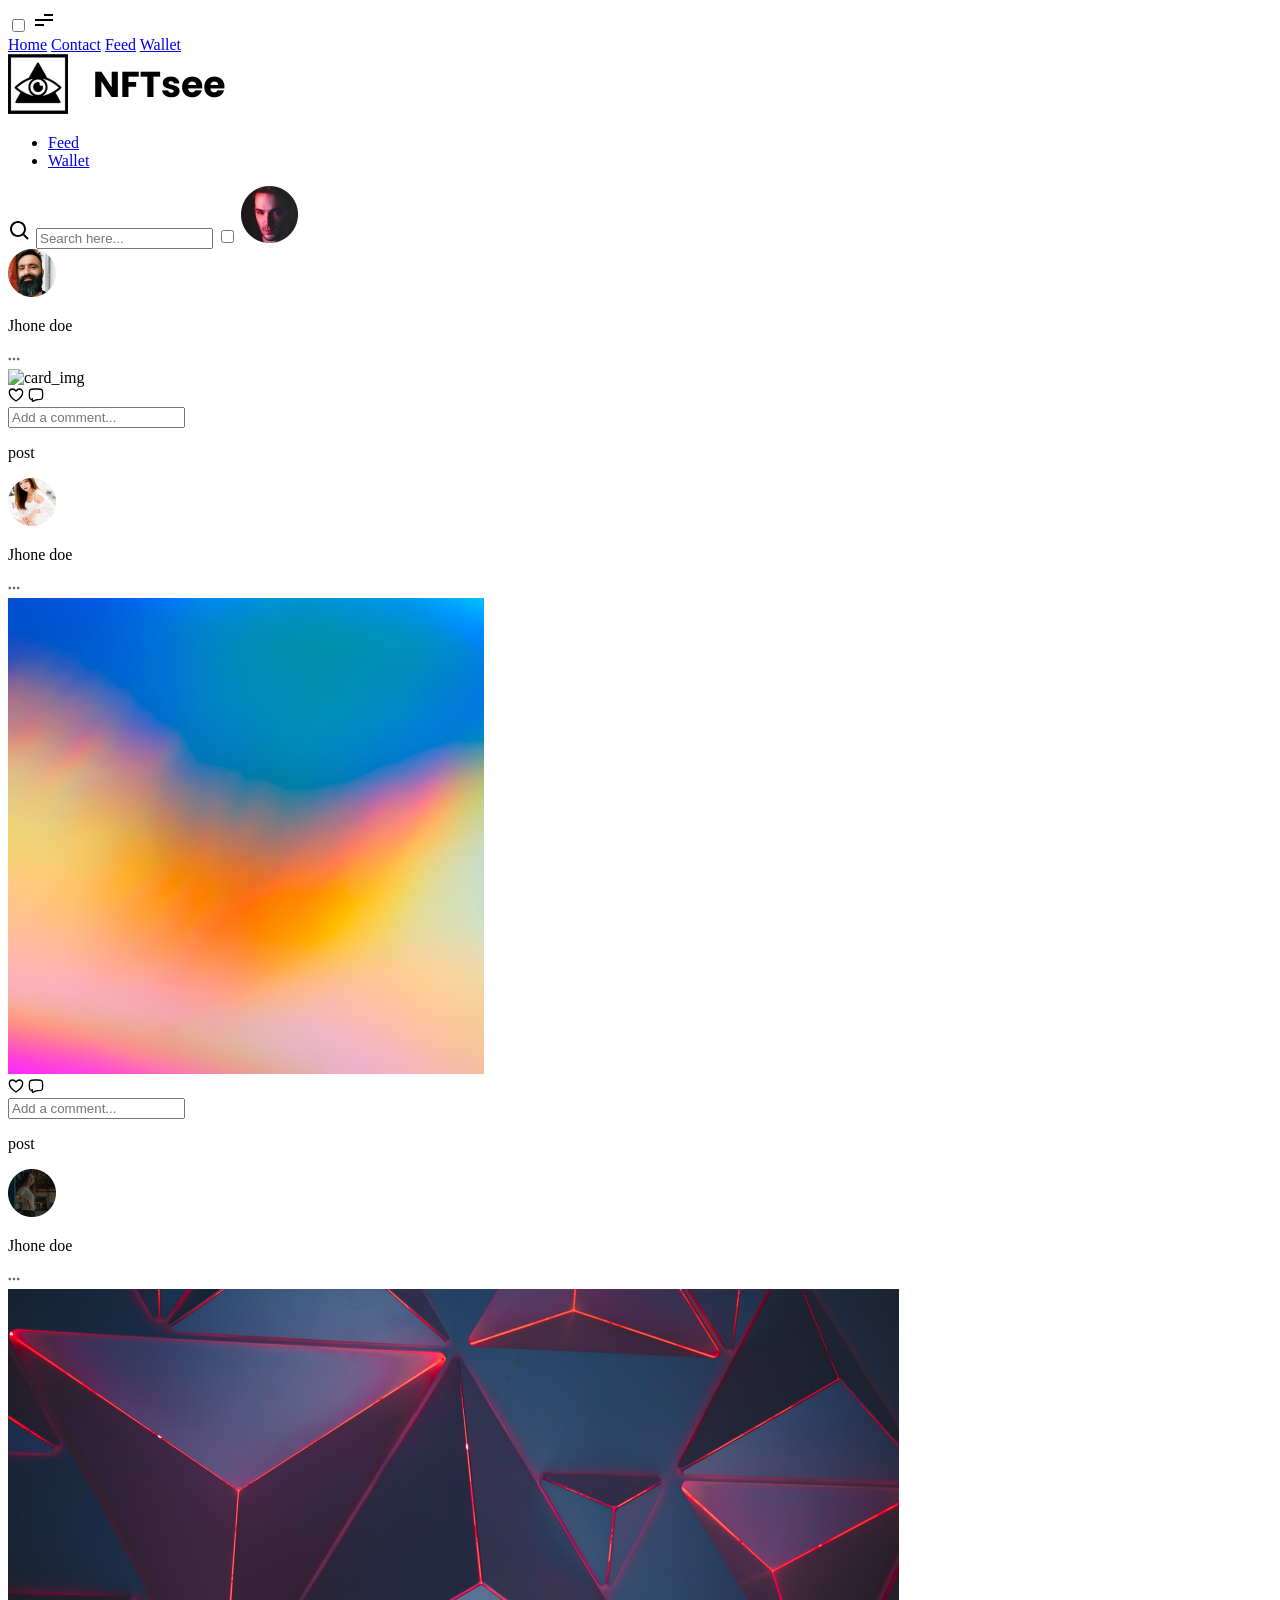
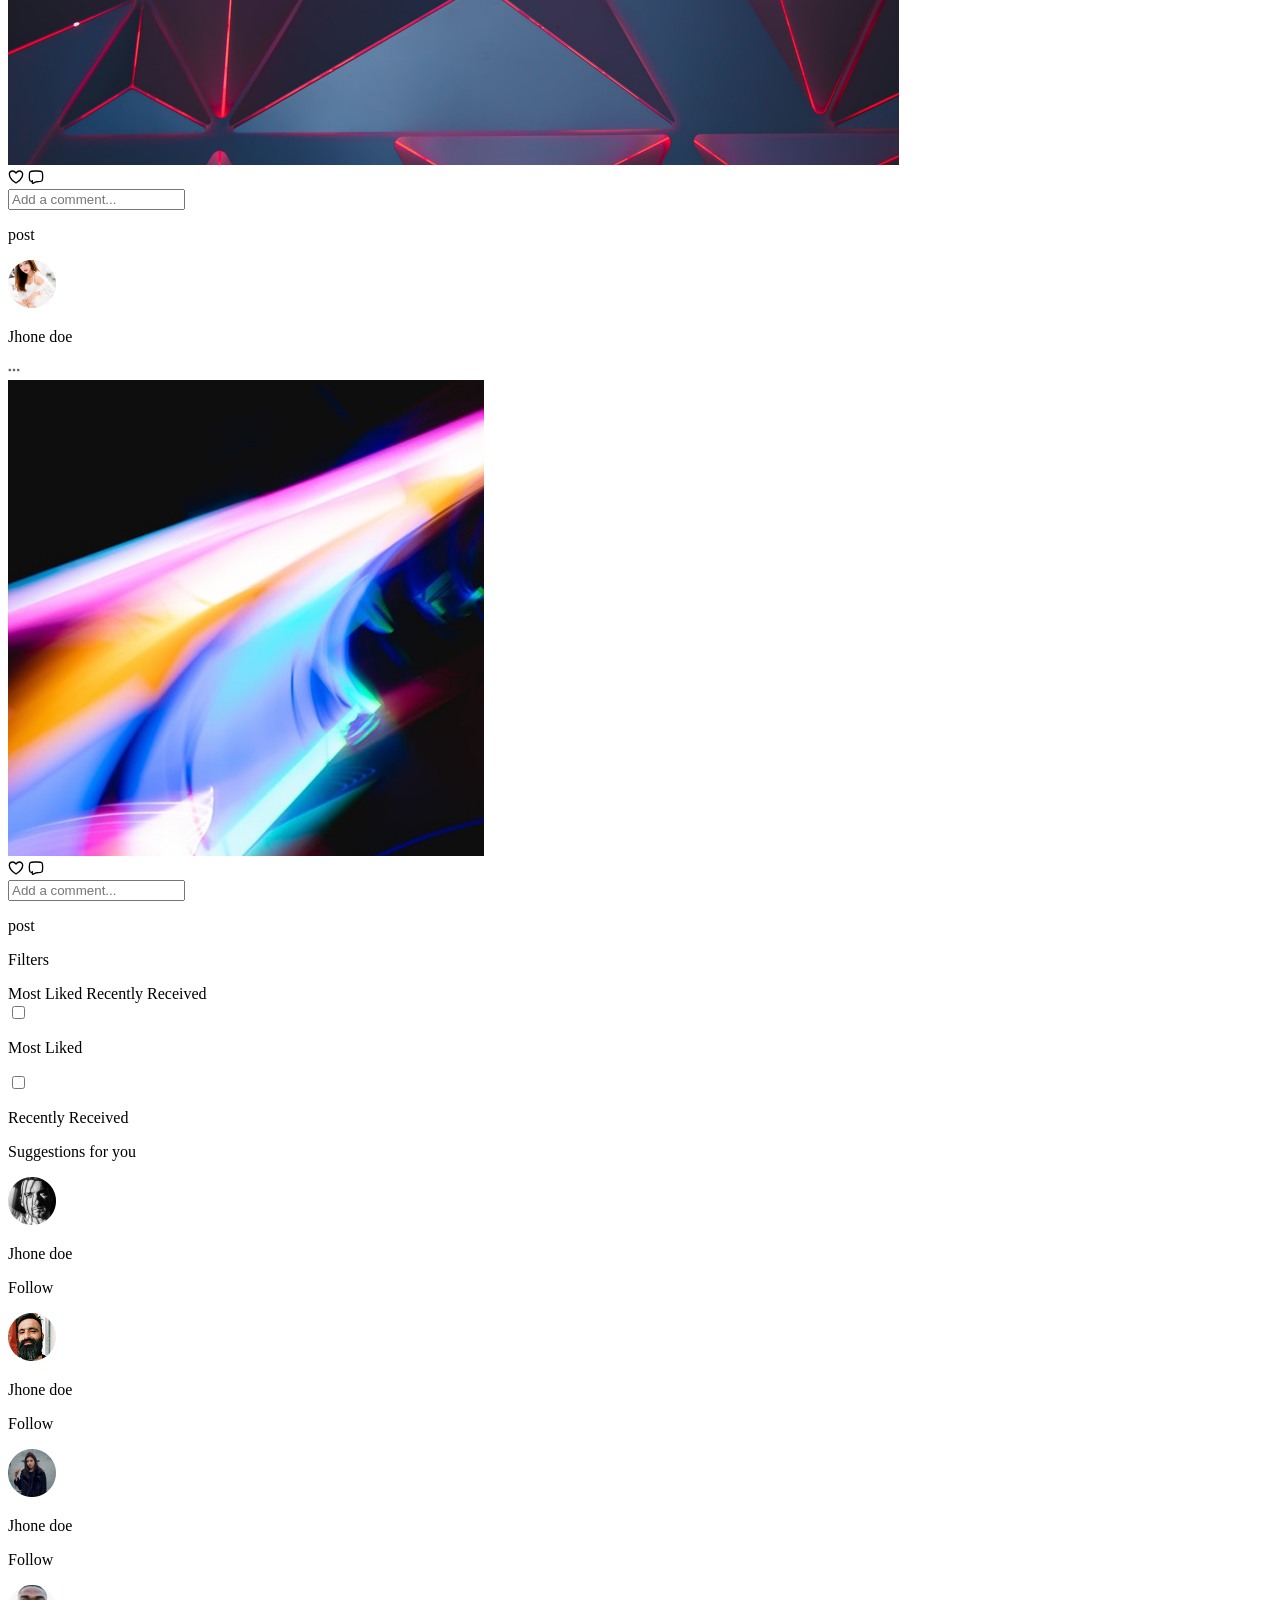
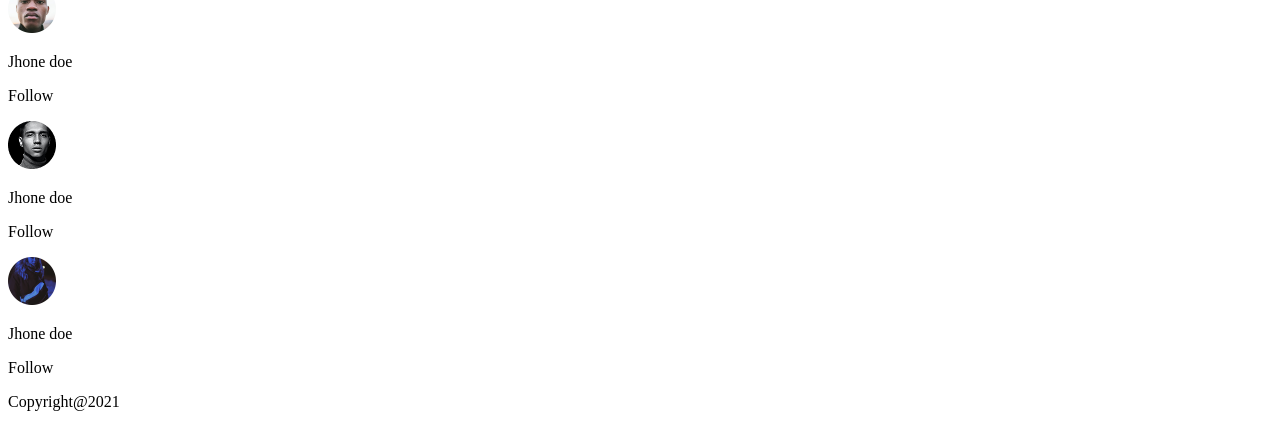
==== commit b9a9bced: "now btns are static" ====
--- a/index.html
+++ b/index.html
@@ -29,7 +29,6 @@
              --leading-150:150%;
              --leading-133:133%;
         }
-
             .peer:checked ~ .checkbox-parent .big-circle {
                background-color: #1a9fff !important;
                opacity: 10%;
@@ -53,10 +52,8 @@
                             src="assets/images/hamburg.png" alt="Menu" width="24" height="24">
                     </label>
                     <!-- Full-screen menu -->
-                    <div class="hidden peer-checked:flex
-                    fixed inset-0 z-50
-                    bg-slate-100
-                    flex-col items-center justify-center gap-8 w-1/2">
+                    <div
+                        class="fixed inset-y-0 left-0 z-50 w-1/2 bg-slate-100 flex flex-col items-center justify-center gap-8 transition-all duration-500 ease-in-out -translate-x-full opacity-0 invisible peer-checked:translate-x-0 peer-checked:opacity-100 peer-checked:visible">
                         <a href="#"
                             class="opacity-60 hover:text-black hover:opacity-100 transition duration-300">Home</a>
                         <a href="#"
@@ -87,7 +84,7 @@
                 <label
                     class="relative inline-block sm:min-w-[40px] sm:h-[23px] min-w-[25px] h-[14.38px] cursor-pointer">
                     <!-- Checkbox -->
-                    <input class="border border-[#00000033] outline-none" type="checkbox" class="peer sr-only">
+                    <input class="border border-[#00000033] outline-none peer sr-only" type="checkbox">
                     <!-- Switch background -->
                     <span
                         class="absolute inset-0 rounded-full bg-[#F0F0F0] transition-colors duration-300 peer-checked:bg-black"></span>
@@ -95,8 +92,8 @@
                     <span
                         class="absolute left-[2px] sm:top-[2px] size-[14.38px] sm:size-[19px] rounded-full bg-black transition-transform duration-300 sm:peer-checked:translate-x-[17px] peer-checked:translate-x-[8px]"></span>
                 </label>
-                <img class="user_img cursor-pointer max-sm:w-8 max-sm:h-8 border border-[#00000033] outline-none"
-                    src="assets/images/h-img.png" alt="nav_img" width="57" height="57">
+                <img class="user_img cursor-pointer max-sm:w-8 max-sm:h-8  outline-none" src="assets/images/h-img.png"
+                    alt="nav_img" width="57" height="57">
             </div>
         </div>
     </header>
@@ -113,19 +110,19 @@
                                 height="48">
                             <p class="username opacity-60 text-lg leading-150  max-sm:text-xs">Jhone doe</p>
                         </div>
-                        <img src="assets/images/c1.svg" alt="more_option">
+                        <img class="lg:size-5" height="12" width="12" src="assets/images/c1.svg" alt="more_option">
                     </div>
                     <div class="card-body">
                         <img class="max-w-[891px] w-full h-auto" src="assets/images/c1_img2.png" alt="card_img"
                             width="891" height="476">
                         <div class="like-comment max-sm:mt-3 max-sm:mb-[22px] flex gap-[21px] mt-[17px] mb-6">
-                            <svg class="max-sm:w-4 max-sm:h-4" width="24" height="24" viewBox="0 0 24 24" fill="none"
+                            <svg class="lg:size-6" width="16" height="16" viewBox="0 0 24 24" fill="none"
                                 xmlns="http://www.w3.org/2000/svg">
                                 <path
                                     d="M7 3C4.239 3 2 5.216 2 7.95C2 10.157 2.875 15.395 11.488 20.69C11.6423 20.7839 11.8194 20.8335 12 20.8335C12.1806 20.8335 12.3577 20.7839 12.512 20.69C21.125 15.395 22 10.157 22 7.95C22 5.216 19.761 3 17 3C14.239 3 12 6 12 6C12 6 9.761 3 7 3Z"
                                     stroke="black" stroke-width="2" stroke-linecap="round" stroke-linejoin="round" />
                             </svg>
-                            <svg width="24" height="24" viewBox="0 0 24 24" fill="none"
+                            <svg class="lg:size-6" width="16" height="16" viewBox="0 0 24 24" fill="none"
                                 xmlns="http://www.w3.org/2000/svg">
                                 <path
                                     d="M14 19C17.771 19 19.657 19 20.828 17.828C22 16.657 22 14.771 22 11C22 7.229 22 5.343 20.828 4.172C19.657 3 17.771 3 14 3H10C6.229 3 4.343 3 3.172 4.172C2 5.343 2 7.229 2 11C2 14.771 2 16.657 3.172 17.828C3.825 18.482 4.7 18.771 6 18.898"
@@ -154,7 +151,7 @@
                                 height="48">
                             <p class="username text-lg leading-150 opacity-60 max-sm:text-xs">Jhone doe</p>
                         </div>
-                        <img src="assets/images/c1.svg" alt="more_option">
+                        <img class="lg:size-5" height="12" width="12" src="assets/images/c1.svg" alt="more_option">
                     </div>
                     <div class="card-body">
                         <div
@@ -162,13 +159,13 @@
                             <img class="" src="assets/images/c2_img2.png" alt="card_img" width="476" height="476">
                         </div>
                         <div class="like-comment max-sm:mt-3 max-sm:mb-[22px] flex gap-[21px] mt-[17px] mb-6">
-                            <svg class="max-sm:w-4 max-sm:h-4" width="24" height="24" viewBox="0 0 24 24" fill="none"
+                            <svg class="lg:size-6" width="16" height="16" viewBox="0 0 24 24" fill="none"
                                 xmlns="http://www.w3.org/2000/svg">
                                 <path
                                     d="M7 3C4.239 3 2 5.216 2 7.95C2 10.157 2.875 15.395 11.488 20.69C11.6423 20.7839 11.8194 20.8335 12 20.8335C12.1806 20.8335 12.3577 20.7839 12.512 20.69C21.125 15.395 22 10.157 22 7.95C22 5.216 19.761 3 17 3C14.239 3 12 6 12 6C12 6 9.761 3 7 3Z"
                                     stroke="black" stroke-width="2" stroke-linecap="round" stroke-linejoin="round" />
                             </svg>
-                            <svg width="24" height="24" viewBox="0 0 24 24" fill="none"
+                            <svg class="lg:size-6" width="16" height="16" viewBox="0 0 24 24" fill="none"
                                 xmlns="http://www.w3.org/2000/svg">
                                 <path
                                     d="M14 19C17.771 19 19.657 19 20.828 17.828C22 16.657 22 14.771 22 11C22 7.229 22 5.343 20.828 4.172C19.657 3 17.771 3 14 3H10C6.229 3 4.343 3 3.172 4.172C2 5.343 2 7.229 2 11C2 14.771 2 16.657 3.172 17.828C3.825 18.482 4.7 18.771 6 18.898"
@@ -199,19 +196,19 @@
                                 height="48">
                             <p class="username text-lg leading-150 opacity-60 max-sm:text-xs">Jhone doe</p>
                         </div>
-                        <img src="assets/images/c1.svg" alt="more_option">
+                        <img src="assets/images/c1.svg" alt="more_option " class="lg:size-5" height="12" width="12">
                     </div>
                     <div class="card-body">
                         <img class="max-w-[891px] w-full h-auto" src="assets/images/c3_img2.png" alt="card_img"
                             width="891" height="476">
                         <div class="like-comment max-sm:mt-3 max-sm:mb-[22px] flex gap-[21px] mt-[17px] mb-6">
-                            <svg class="max-sm:w-4 max-sm:h-4" width="24" height="24" viewBox="0 0 24 24" fill="none"
+                            <svg class="lg:size-6" width="16" height="16" viewBox="0 0 24 24" fill="none"
                                 xmlns="http://www.w3.org/2000/svg">
                                 <path
                                     d="M7 3C4.239 3 2 5.216 2 7.95C2 10.157 2.875 15.395 11.488 20.69C11.6423 20.7839 11.8194 20.8335 12 20.8335C12.1806 20.8335 12.3577 20.7839 12.512 20.69C21.125 15.395 22 10.157 22 7.95C22 5.216 19.761 3 17 3C14.239 3 12 6 12 6C12 6 9.761 3 7 3Z"
                                     stroke="black" stroke-width="2" stroke-linecap="round" stroke-linejoin="round" />
                             </svg>
-                            <svg width="24" height="24" viewBox="0 0 24 24" fill="none"
+                            <svg class="lg:size-6" width="16" height="16" viewBox="0 0 24 24" fill="none"
                                 xmlns="http://www.w3.org/2000/svg">
                                 <path
                                     d="M14 19C17.771 19 19.657 19 20.828 17.828C22 16.657 22 14.771 22 11C22 7.229 22 5.343 20.828 4.172C19.657 3 17.771 3 14 3H10C6.229 3 4.343 3 3.172 4.172C2 5.343 2 7.229 2 11C2 14.771 2 16.657 3.172 17.828C3.825 18.482 4.7 18.771 6 18.898"
@@ -240,7 +237,8 @@
                                 height="48">
                             <p class="username text-lg leading-150 opacity-60 max-sm:text-xs">Jhone doe</p>
                         </div>
-                        <img class="max-sm:size-3" src="assets/images/c1.svg" alt="more_option">
+                        <img class="max-sm:size-3" src="assets/images/c1.svg" alt="more_option" class="lg:size-5 size-3"
+                            height="12" width="12">
                     </div>
                     <div class="card-body">
                         <div
@@ -248,13 +246,13 @@
                             <img class="" src="assets/images/c4_img2.png" alt="card_img" width="476" height="476">
                         </div>
                         <div class="like-comment max-sm:mt-3 max-sm:mb-[22px] flex gap-[21px] mt-[17px] mb-6">
-                            <svg class="max-sm:w-4 max-sm:h-4" width="24" height="24" viewBox="0 0 24 24" fill="none"
+                            <svg class="lg:size-6" width="16" height="16" viewBox="0 0 24 24" fill="none"
                                 xmlns="http://www.w3.org/2000/svg">
                                 <path
                                     d="M7 3C4.239 3 2 5.216 2 7.95C2 10.157 2.875 15.395 11.488 20.69C11.6423 20.7839 11.8194 20.8335 12 20.8335C12.1806 20.8335 12.3577 20.7839 12.512 20.69C21.125 15.395 22 10.157 22 7.95C22 5.216 19.761 3 17 3C14.239 3 12 6 12 6C12 6 9.761 3 7 3Z"
                                     stroke="black" stroke-width="2" stroke-linecap="round" stroke-linejoin="round" />
                             </svg>
-                            <svg width="24" height="24" viewBox="0 0 24 24" fill="none"
+                            <svg class="lg:size-6" width="16" height="16" viewBox="0 0 24 24" fill="none"
                                 xmlns="http://www.w3.org/2000/svg">
                                 <path
                                     d="M14 19C17.771 19 19.657 19 20.828 17.828C22 16.657 22 14.771 22 11C22 7.229 22 5.343 20.828 4.172C19.657 3 17.771 3 14 3H10C6.229 3 4.343 3 3.172 4.172C2 5.343 2 7.229 2 11C2 14.771 2 16.657 3.172 17.828C3.825 18.482 4.7 18.771 6 18.898"
@@ -276,24 +274,21 @@
                 </div>
 
             </div>
-            <div class="m-right max-w-[339px] w-full  lg:inline-block sticky top-[49px] h-fit max-sm:pl-4">
+            <div class="m-right lg:max-w-[339px] w-full  lg:inline-block lg:sticky top-[49px] h-fit max-sm:pl-4">
                 <p
                     class="filter opacity-60 text-lg font-normal leading-100 mb-[21px]  max-sm:mb-[7px] max-sm:text-xs max-sm:font-normal max-sm:leading-150">
                     Filters</p>
-                <div class="btns lg:hidden flex gap-[10px]">
-                    <label for="btn-checkbox1">
-                        <input type="checkbox" class="sr-only peer" id="btn-checkbox1">
-                        <span
-                            class="px-[12px] py-[5px] text-[#00000099] text-xs bg-[#0000001A] rounded-[25.5px] font-semibold peer-checked:text-white peer-checked:bg-black h-7 inline-block min-w-[88px] max-lg:text-xs max-lg:font-semibold max-lg:leading-[150%] align-middle">Most
-                            Liked</span>
+                <div class="btns lg:hidden flex gap-[10px] font-normal">
+
+                    <span
+                        class="px-[12px] py-[5px] text-black/60 text-xs bg-black/10 rounded-[25.5px] hover:font-semibold hover:text-white hover:bg-black h-7 inline-block min-w-[88px] max-lg:text-xs  max-lg:leading-150 align-middle cursor-pointer">Most
+                        Liked
+                    </span>
+                    <span
+                        class="px-[12px] py-[5px] text-xs text-[#00000099] bg-[#0000001A] rounded-[25.5px] hover:font-semibold hover:text-white hover:bg-black leading-[18px] w-[134px] inline-block h-7 cursor-pointer font-normal">
+                        Recently Received
+                    </span>
                     </label>
-                    <label for="btn-checkbox">
-                        <input type="checkbox" class="sr-only peer" id="btn-checkbox">
-                        <span
-                            class="px-[12px] py-[5px] text-xs text-[#00000099] bg-[#0000001A] rounded-[25.5px] font-semibold peer-checked:text-white peer-checked:bg-black leading-[18px] w-[134px] inline-block h-7">
-                            Recently Received</span>
-                    </label>
-
                 </div>
 
                 <!-- checkboxes -->
@@ -318,112 +313,88 @@
                     <p class="font-normal text-lg leading-100 opacity-60">Recently Received</p>
                 </label>
 
-                <div class="sug mt-[39px] max-sm:mt-4">
-                    <p
-                        class="font-normal opacity-60 text-lg leading-100 mb-[22px] max-sm:mb-4 max-sm:text-xs max-sm:font-normal max-sm:leading-[150%]">
+                <div class="sug mt-4 sm:mt-[39px]">
+                    <p class="font-normal opacity-60 text-xs sm:text-lg leading-150 sm:leading-100 mb-4 sm:mb-[22px]">
                         Suggestions for you</p>
+
                     <div
-                        class="users gap-4 flex flex-col  max-lg:flex-row max-lg:gap-2 max-lg:overflow-x-auto max-lg:overflow-y-hidden">
-                        <div class="flex items-center max-w-[339px] w-full justify-between max-lg:flex-col
-         max-lg:!max-w-[119px]
-         max-lg:!w-full
-         max-lg:border
-         max-lg:border-[#00000033]
-         max-lg:pt-[19px]
-         max-lg:pr-[27px]
-         max-lg:pb-[14px]
-         max-lg:pl-[28px]
-         max-lg:gap-px
-         max-lg:bg-[var(--white)]">
-                            <div class="photo-name
-         max-lg:flex-col
-         max-lg:gap-[9px]
-         max-lg:text-center
-         max-lg:min-w-16
-         max-lg:w-full
-         max-lg:font-normal flex items-center gap-[17px]">
+                        class="users flex flex-row gap-2 overflow-x-auto overflow-y-hidden lg:flex-col lg:gap-4 lg:overflow-x-visible">
+
+                        <!-- User 1 -->
+                        <div
+                            class="user flex flex-col max-w-[119px] border border-[#00000033] p-[19px_27px_14px_28px] gap-[1px] bg-white lg:flex-row lg:items-center lg:max-w-[339px] lg:w-full lg:justify-between lg:border-0 lg:p-0 lg:gap-0 lg:bg-transparent items-center justify-center">
+                            <div
+                                class="photo-name flex flex-col gap-[9px] text-center min-w-[64px] w-full font-normal lg:flex-row lg:gap-[17px] lg:text-left lg:min-w-0 lg:w-auto items-center">
                                 <img src="assets/images/user1.png" alt="user_photo" height="48" width="48">
-                                <p class="username text-xs lg:text-lg max-lg:!leading-[150%]">Jhone doe</p>
-                            </div>
-                            <p
-                                class="follow text-xs leading-[150%] transition-colors duration-200 hover:text-red-500 hover:cursor-pointertext-custom-blue font-normal text-lg  hover:text-red-600 hover:cursor-pointer transition duration-300 leading-100">
-                                Follow</p>
-                        </div>
-                        <div class="max-lg:flex-col
-         max-lg:!max-w-[119px]
-         max-lg:!w-full
-         max-lg:border
-         max-lg:border-[#00000033]
-         max-lg:pt-[19px]
-         max-lg:pr-[27px]
-         max-lg:pb-[14px]
-         max-lg:pl-[28px]
-         max-lg:gap-px
-         max-lg:bg-[var(--white)]flex items-center max-w-[339px] w-full justify-between .">
-                            <div class="photo-name
-         max-lg:flex-col
-         max-lg:gap-[9px]
-         max-lg:text-center
-         max-lg:min-w-16
-         max-lg:w-full
-         max-lg:font-normal flex items-center gap-[17px]">
+                                <p class="username text-xs lg:text-lg leading-150">Jhone doe</p>
+                            </div>
+                            <p
+                                class="follow text-custom-blue font-normal text-xs lg:text-lg leading-150 lg:leading-100 hover:text-red-600 hover:cursor-pointer transition duration-300">
+                                Follow</p>
+                        </div>
+
+                        <!-- User 2 -->
+                        <div
+                            class="user flex flex-col max-w-[119px] border border-[#00000033] p-[19px_27px_14px_28px] gap-[1px] bg-white lg:flex-row lg:items-center lg:max-w-[339px] lg:w-full lg:justify-between lg:border-0 lg:p-0 lg:gap-0 lg:bg-transparent justify-center items-center">
+                            <div
+                                class="photo-name flex flex-col gap-[9px] text-center min-w-[64px] w-full font-normal lg:flex-row lg:gap-[17px] lg:text-left lg:min-w-0 lg:w-auto items-center">
                                 <img src="assets/images/user2.png" alt="user_photo" height="48" width="48">
-                                <p class="username text-xs lg:text-lg max-lg:!leading-[150%]">Jhone doe</p>
-                            </div>
-                            <p
-                                class="follow text-xs leading-[150%] transition-colors duration-200 hover:text-red-500 hover:cursor-pointertext-custom-blue font-normal text-lg  hover:text-red-600 hover:cursor-pointer transition duration-300 leading-100">
-                                Follow</p>
-                        </div>
-                        <div class="max-lg:flex-col
-         max-lg:!max-w-[119px]
-         max-lg:!w-full
-         max-lg:border
-         max-lg:border-[#00000033]
-         max-lg:pt-[19px]
-         max-lg:pr-[27px]
-         max-lg:pb-[14px]
-         max-lg:pl-[28px]
-         max-lg:gap-px
-         max-lg:bg-[var(--white)]flex items-center max-w-[339px] w-full justify-between .">
-                            <div class="photo-name
-         max-lg:flex-col
-         max-lg:gap-[9px]
-         max-lg:text-center
-         max-lg:min-w-16
-         max-lg:w-full
-         max-lg:font-normal flex items-center gap-[17px]">
+                                <p class="username text-xs lg:text-lg leading-150">Jhone doe</p>
+                            </div>
+                            <p
+                                class="follow text-custom-blue font-normal text-xs lg:text-lg leading-150 lg:leading-100 hover:text-red-600 hover:cursor-pointer transition duration-300">
+                                Follow</p>
+                        </div>
+
+                        <!-- User 3 -->
+                        <div
+                            class="user flex flex-col max-w-[119px] border border-[#00000033] p-[19px_27px_14px_28px] gap-[1px] bg-white lg:flex-row lg:items-center lg:max-w-[339px] lg:w-full lg:justify-between lg:border-0 lg:p-0 lg:gap-0 lg:bg-transparent items-center justify-center">
+                            <div
+                                class="photo-name flex flex-col gap-[9px] text-center min-w-[64px] w-full font-normal lg:flex-row lg:gap-[17px] lg:text-left lg:min-w-0 lg:w-auto items-center">
                                 <img src="assets/images/user3.png" alt="user_photo" height="48" width="48">
-                                <p class="username text-xs lg:text-lg max-lg:!leading-[150%]">Jhone doe</p>
-                            </div>
-                            <p
-                                class="follow text-xs leading-[150%]  hover:text-red-500 hover:cursor-pointertext-custom-blue font-normal lg:text-lg leading-100  hover:cursor-pointer transition duration-300">
-                                Follow</p>
-                        </div>
-                        <div class="max-lg:flex-col max-lg:!max-w-[119px] max-lg:!w-full  max-lg:border max-lg:border-[#00000033]  max-lg:pt-[19px]  max-lg:pr-[27px]  max-lg:pb-[14px]  max-lg:pl-[28px]  max-lg:gap-px  max-lg:bg-[var(--white)]flex items-center max-w-[339px] w-full justify-between .">
-                            <div class="photo-name  max-lg:flex-col  max-lg:gap-[9px]  max-lg:text-center  max-lg:min-w-16  max-lg:w-full  max-lg:font-normal flex items-center gap-[17px]">
+                                <p class="username text-xs lg:text-lg leading-150">Jhone doe</p>
+                            </div>
+                            <p
+                                class="follow text-custom-blue font-normal text-xs lg:text-lg leading-150 lg:leading-100 hover:text-red-600 hover:cursor-pointer transition duration-300">
+                                Follow</p>
+                        </div>
+
+                        <!-- User 4 -->
+                        <div
+                            class="user flex flex-col max-w-[119px] border border-[#00000033] p-[19px_27px_14px_28px] gap-[1px] bg-white lg:flex-row lg:items-center lg:max-w-[339px] lg:w-full lg:justify-between lg:border-0 lg:p-0 lg:gap-0 lg:bg-transparent items-center justify-center">
+                            <div
+                                class="photo-name flex flex-col gap-[9px] text-center min-w-[64px] w-full font-normal lg:flex-row lg:gap-[17px] lg:text-left lg:min-w-0 lg:w-auto items-center">
                                 <img src="assets/images/user4.png" alt="user_photo" height="48" width="48">
-                                <p class="username text-xs lg:text-lg ">Jhone doe</p>
-                            </div>
-                            <p
-                                class="follow text-xs leading-[150%] transition-colors duration-200 hover:text-red-500 hover:cursor-pointertext-custom-blue font-normal text-lg leading-100 hover:text-red-600 hover:cursor-pointer transition duration-300">
-                                Follow</p>
-                        </div>
-                        <div class="max-lg:flex-col max-lg:!max-w-[119px] max-lg:!w-full max-lg:border max-lg:border-[#00000033] max-lg:pt-[19px] max-lg:pr-[27px] max-lg:pb-[14px] max-lg:pl-[28px] max-lg:gap-px max-lg:bg-[var(--white)]flex items-center max-w-[339px] w-full justify-between .">
-                            <div class="photo-name max-lg:flex-col max-lg:gap-[9px] max-lg:text-center max-lg:min-w-16 max-lg:w-full max-lg:font-normal flex items-center gap-[17px]">
+                                <p class="username text-xs lg:text-lg leading-150">Jhone doe</p>
+                            </div>
+                            <p
+                                class="follow text-custom-blue font-normal text-xs lg:text-lg leading-150 lg:leading-100 hover:text-red-600 hover:cursor-pointer transition duration-300">
+                                Follow</p>
+                        </div>
+
+                        <!-- User 5 -->
+                        <div
+                            class="user flex flex-col max-w-[119px] border border-[#00000033] p-[19px_27px_14px_28px] gap-[1px] bg-white lg:flex-row lg:items-center lg:max-w-[339px] lg:w-full lg:justify-between lg:border-0 lg:p-0 lg:gap-0 lg:bg-transparent justify-center items-center">
+                            <div
+                                class="photo-name flex flex-col gap-[9px] text-center min-w-[64px] w-full font-normal lg:flex-row lg:gap-[17px] lg:text-left lg:min-w-0 lg:w-auto items-center">
                                 <img src="assets/images/user5.png" alt="user_photo" height="48" width="48">
-                                <p class="username text-xs lg:text-lg ">Jhone doe</p>
-                            </div>
-                            <p
-                                class="follow text-xs leading-[150%] transition-colors duration-200 hover:text-red-500 hover:cursor-pointertext-custom-blue font-normal text-lg leading-100 hover:text-red-600 hover:cursor-pointer transition duration-300">
-                                Follow</p>
-                        </div>
-                        <div class="max-lg:flex-col max-lg:!max-w-[119px] max-lg:!w-full max-lg:border  max-lg:border-[#00000033] max-lg:pt-[19px] max-lg:pr-[27px] max-lg:pb-[14px] max-lg:pl-[28px] max-lg:gap-px max-lg:bg-[var(--white)]flex items-center max-w-[339px] w-full justify-between .">
-                            <div class="photo-name max-lg:flex-col max-lg:gap-[9px] max-lg:text-center max-lg:min-w-16 max-lg:w-full max-lg:font-normal flex items-center gap-[17px]">
+                                <p class="username text-xs lg:text-lg leading-150">Jhone doe</p>
+                            </div>
+                            <p
+                                class="follow text-custom-blue font-normal text-xs lg:text-lg leading-150 lg:leading-100 hover:text-red-600 hover:cursor-pointer transition duration-300">
+                                Follow</p>
+                        </div>
+
+                        <!-- User 6 -->
+                        <div
+                            class="user flex flex-col max-w-[119px] border border-[#00000033] p-[19px_27px_14px_28px] gap-[1px] bg-white lg:flex-row lg:items-center lg:max-w-[339px] lg:w-full lg:justify-between lg:border-0 lg:p-0 lg:gap-0 lg:bg-transparent justify-center items-center">
+                            <div
+                                class="photo-name flex flex-col gap-[9px] text-center min-w-[64px] w-full font-normal lg:flex-row lg:gap-[17px] lg:text-left lg:min-w-0 lg:w-auto items-center">
                                 <img src="assets/images/user6.png" alt="user_photo" height="48" width="48">
-                                <p class="username text-xs lg:text-lg   ">Jhone doe</p>
-                            </div>
-                            <p
-                                class="follow text-xs leading-[150%]   hover:cursor-pointertext-custom-blue font-normal lg:text-lg leading-100 hover:text-red-600 hover:cursor-pointer transition duration-300">
+                                <p class="username text-xs lg:text-lg leading-150">Jhone doe</p>
+                            </div>
+                            <p
+                                class="follow text-custom-blue font-normal text-xs lg:text-lg leading-150 lg:leading-100 hover:text-red-600 hover:cursor-pointer transition duration-300">
                                 Follow</p>
                         </div>
                     </div>
